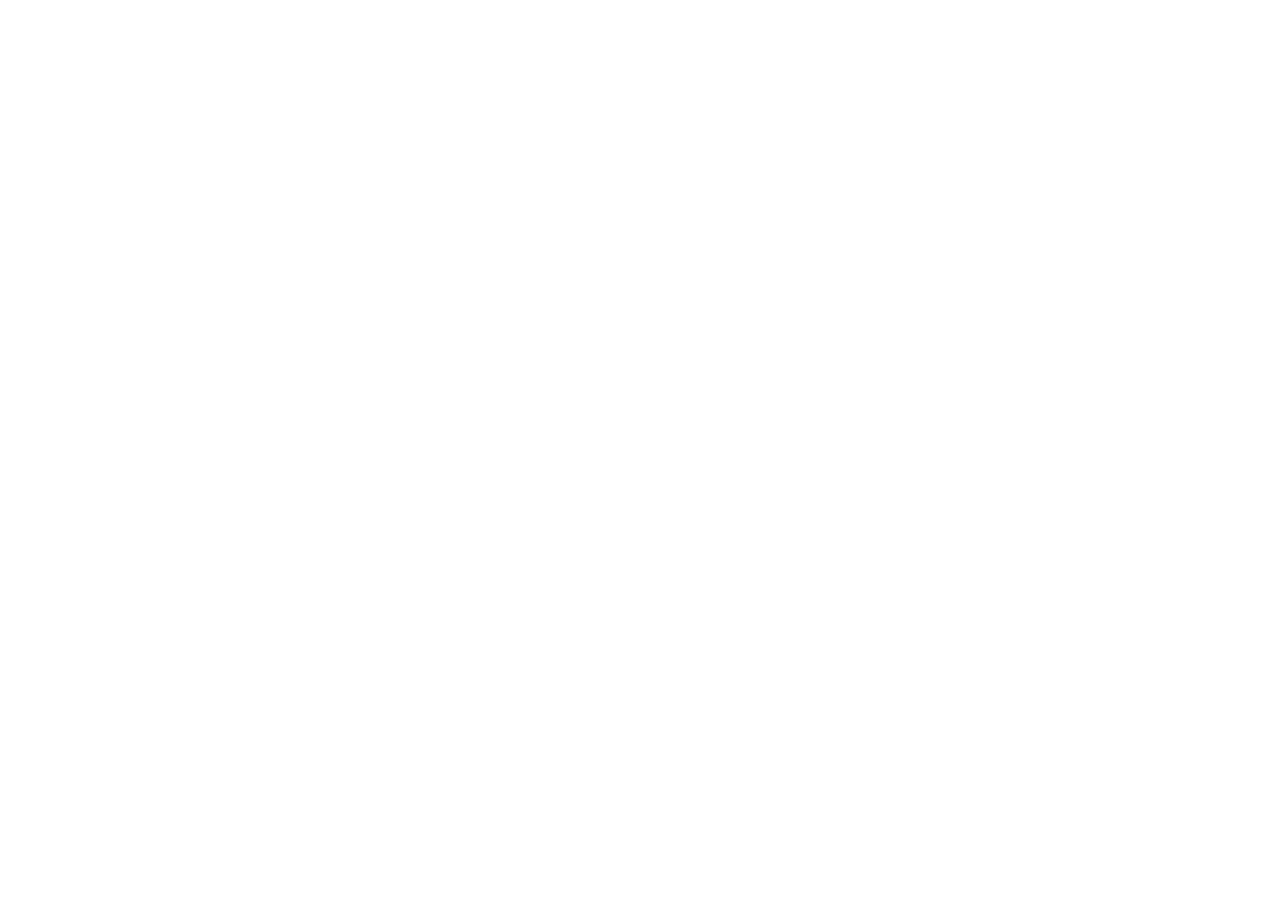
==== index.html @ fec78d83 "add: basic project structure" ====
<!DOCTYPE html>
<html lang="en">
    <head>
        <meta charset="UTF-8">
        <meta name="viewport" content="width=device-width, initial-scale=1.0">
        <title>Maquetació</title>
        <link rel="stylesheet" href="../styles/styles.css">
        <link rel="stylesheet" href="../styles/contactar.css">
    </head>
    <body>
        <header>

        </header>
        <img src alt>
        <article></article>
        <footer></footer>
    </body>
</html>
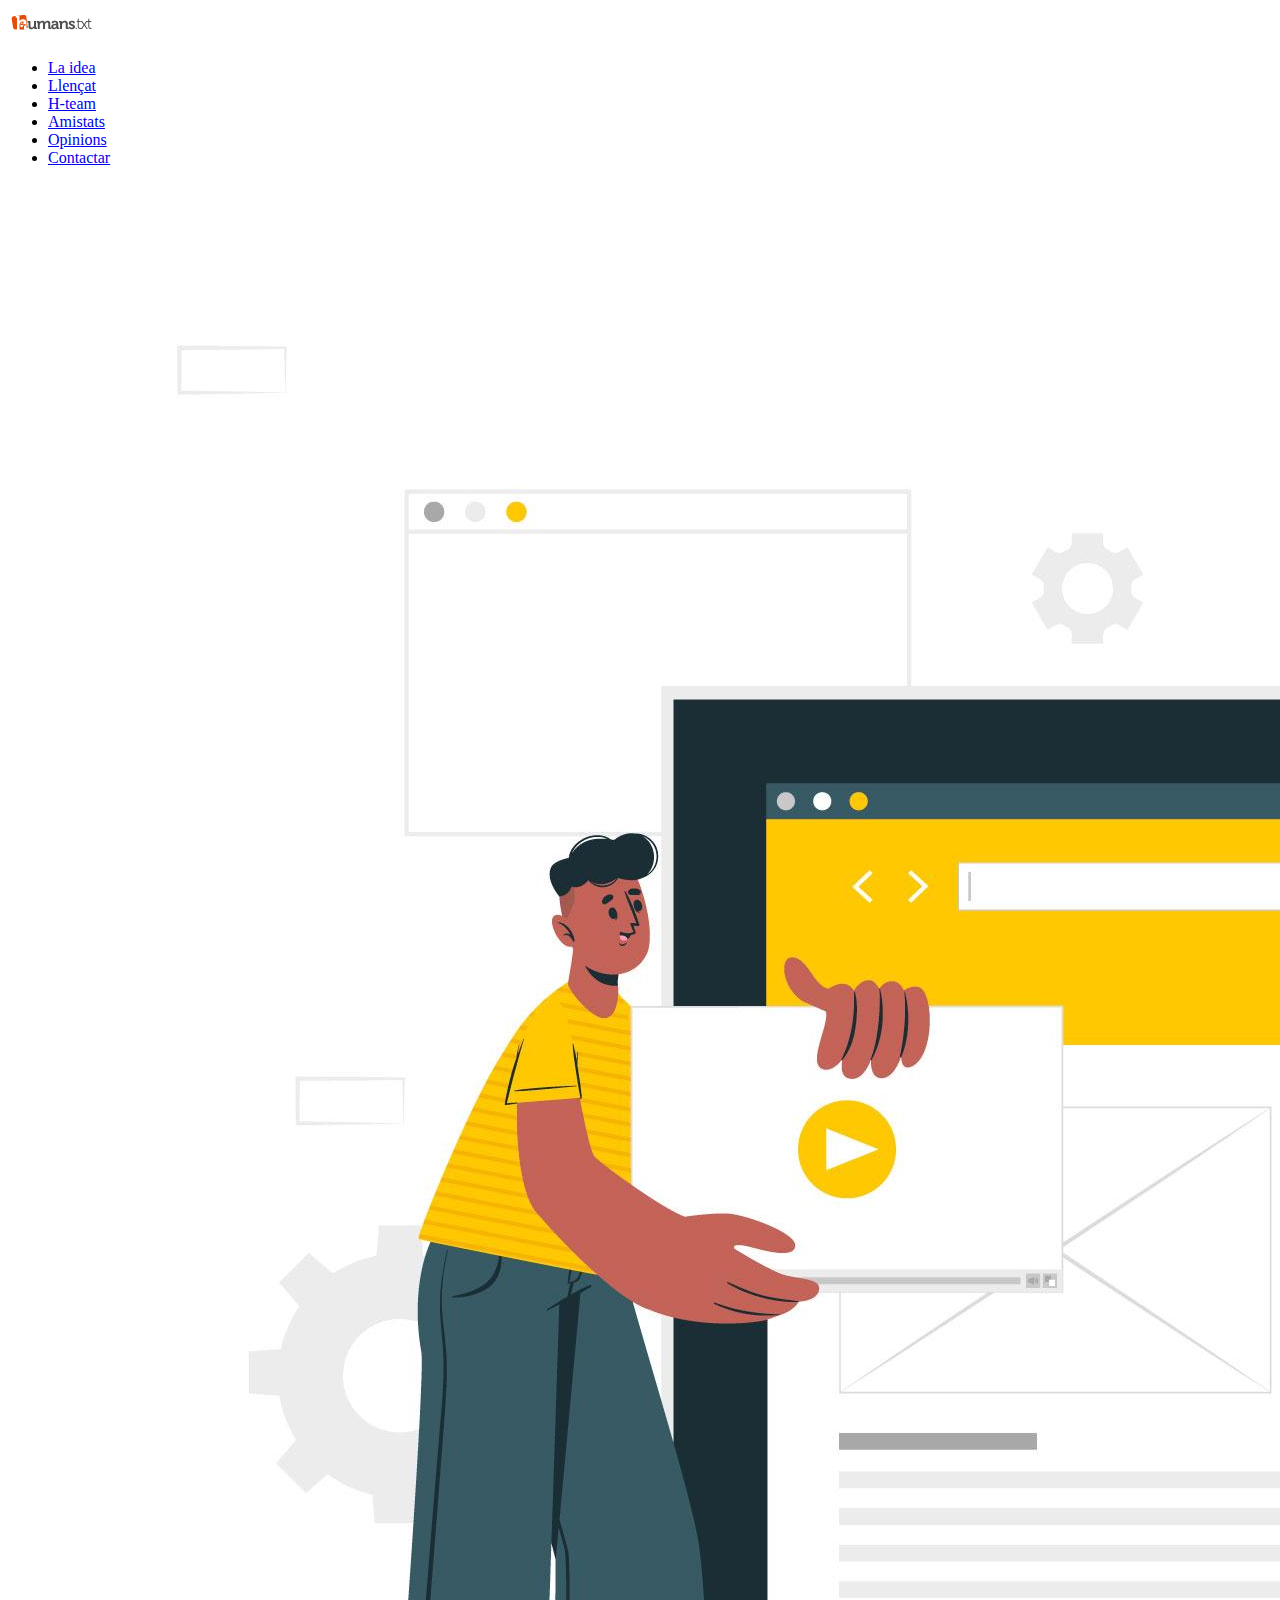
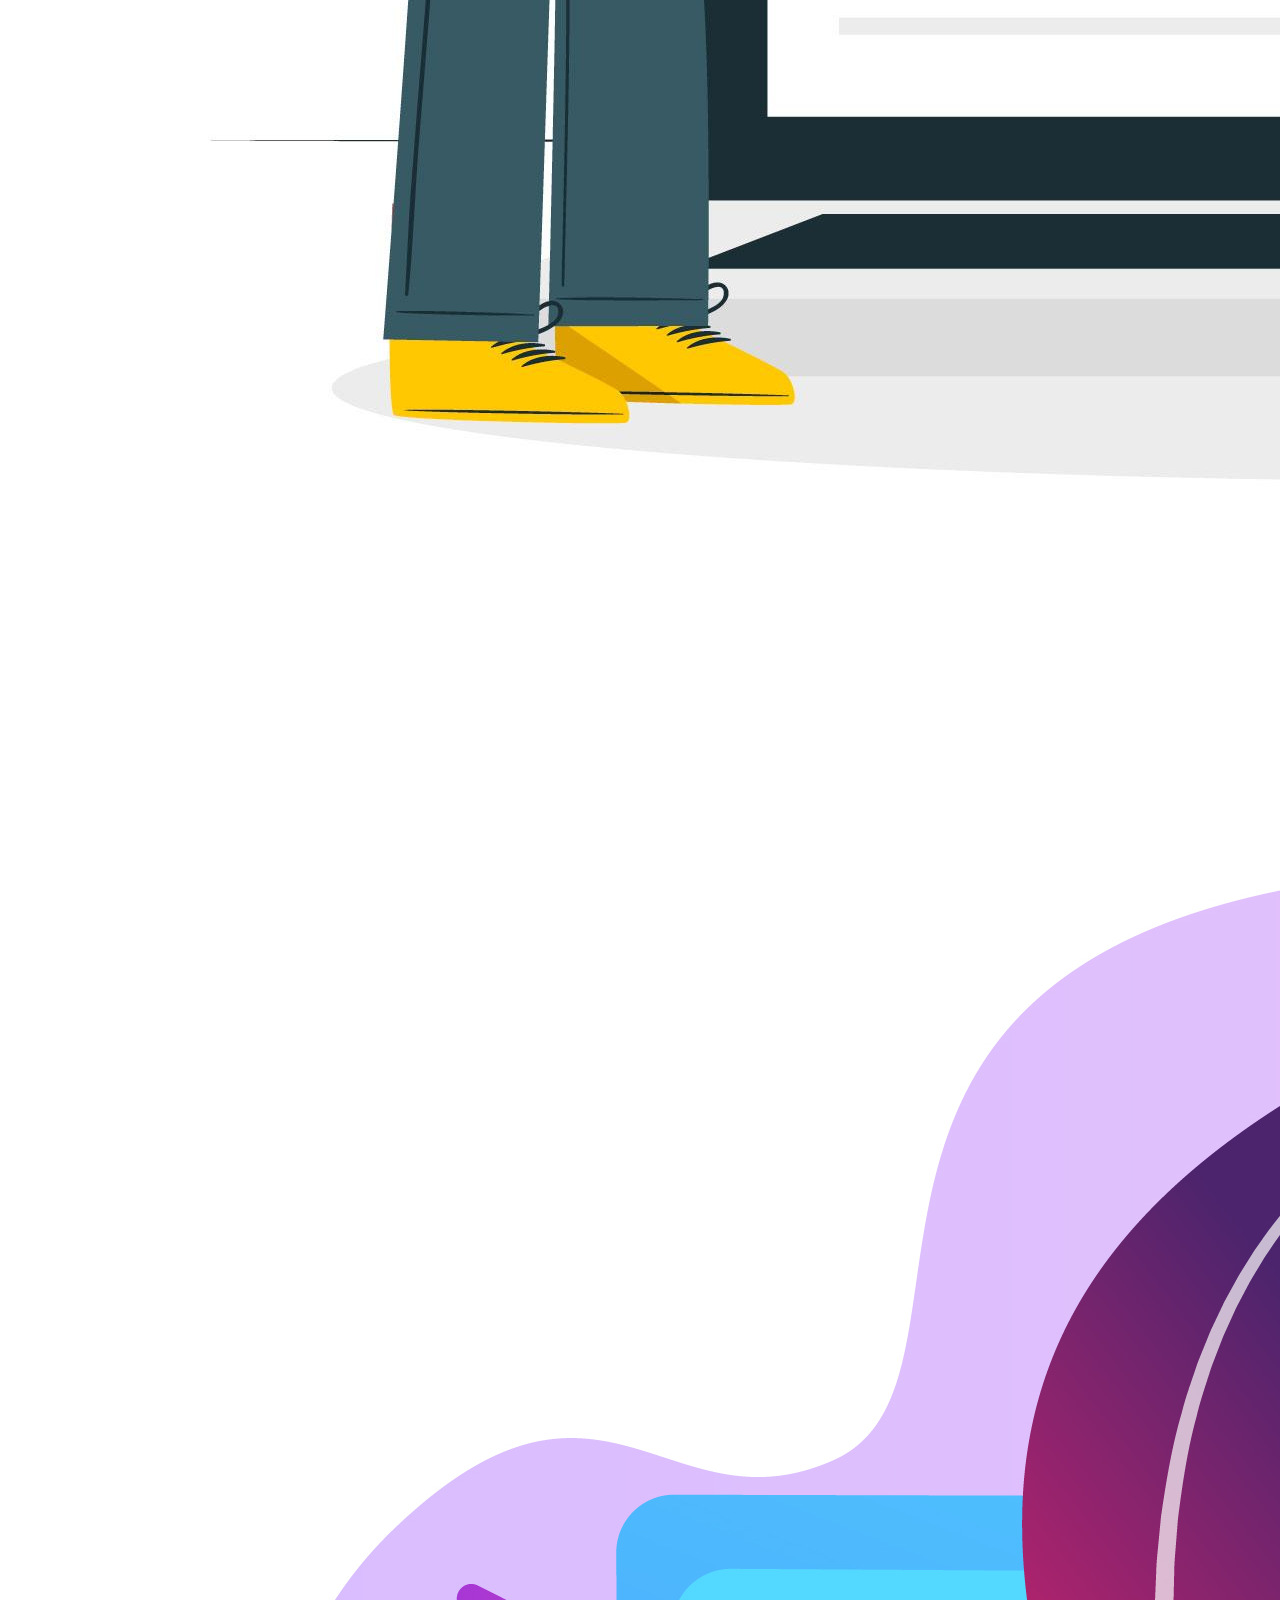
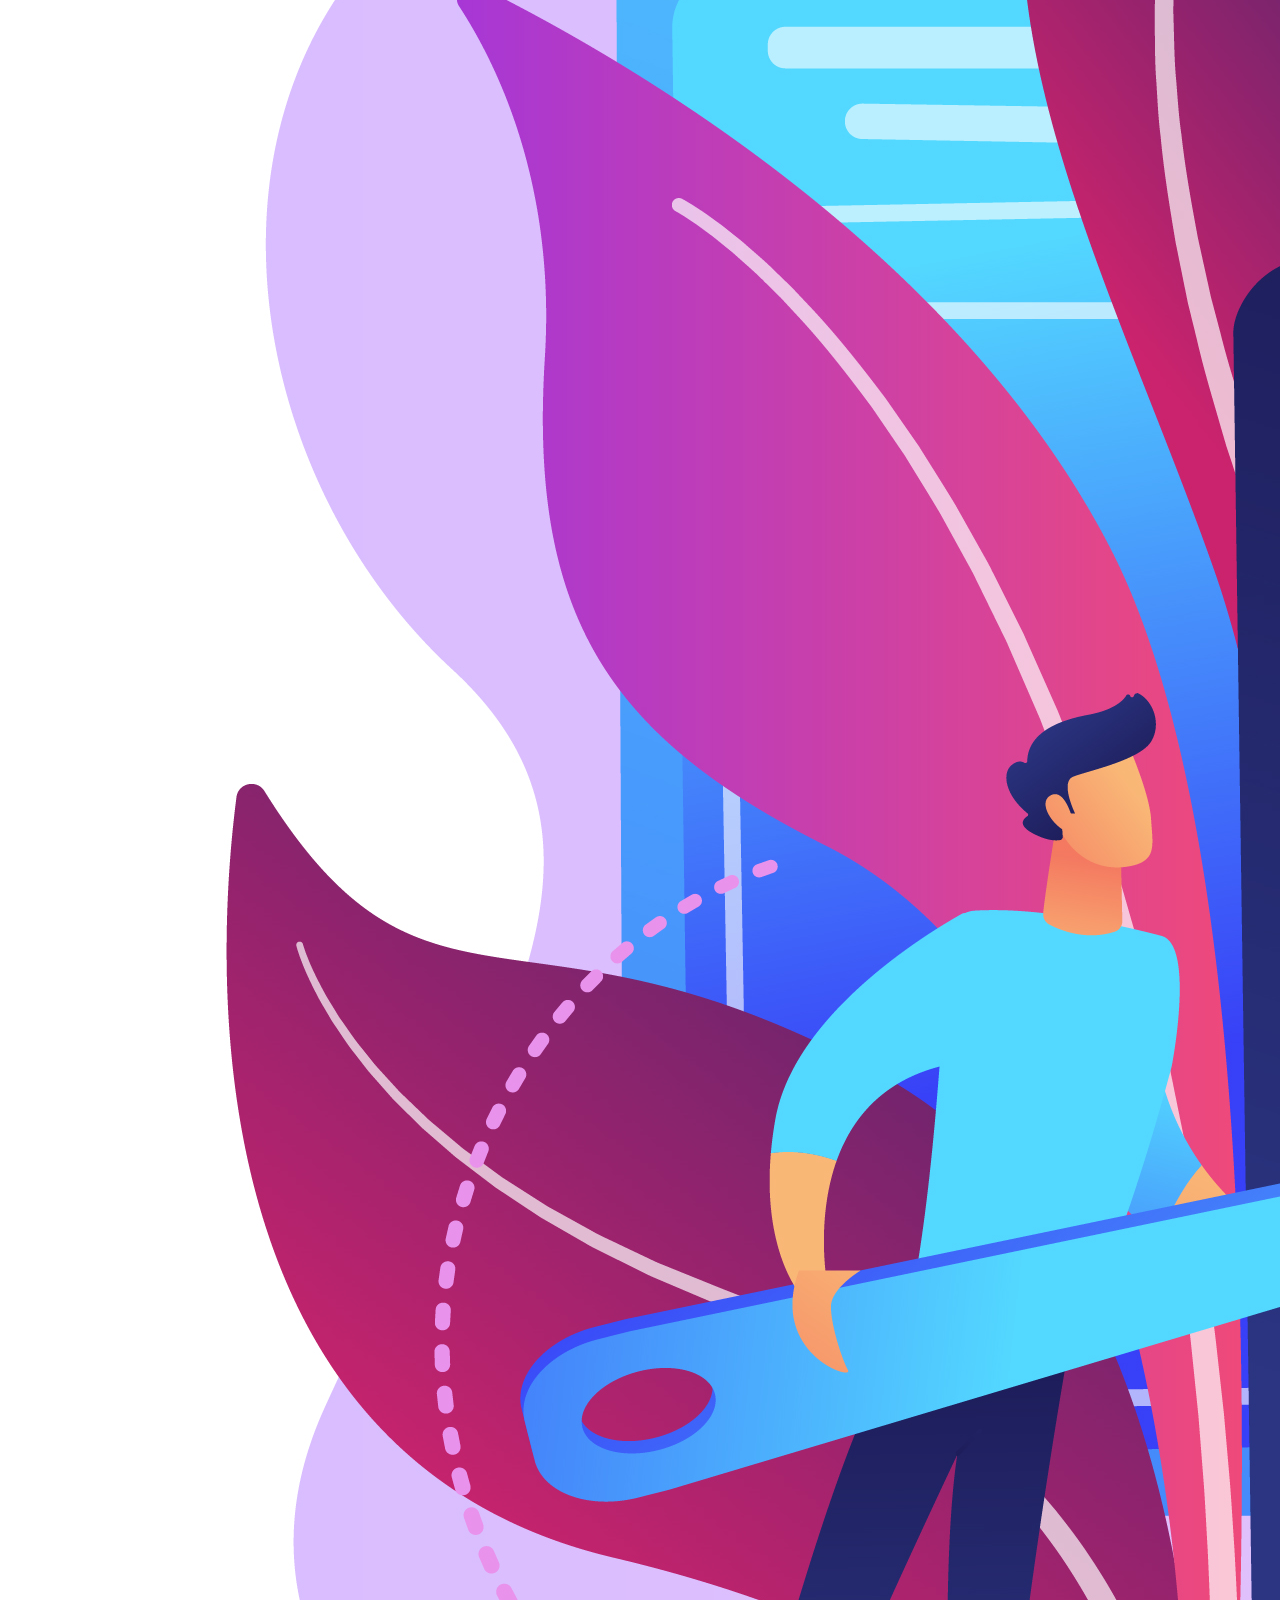
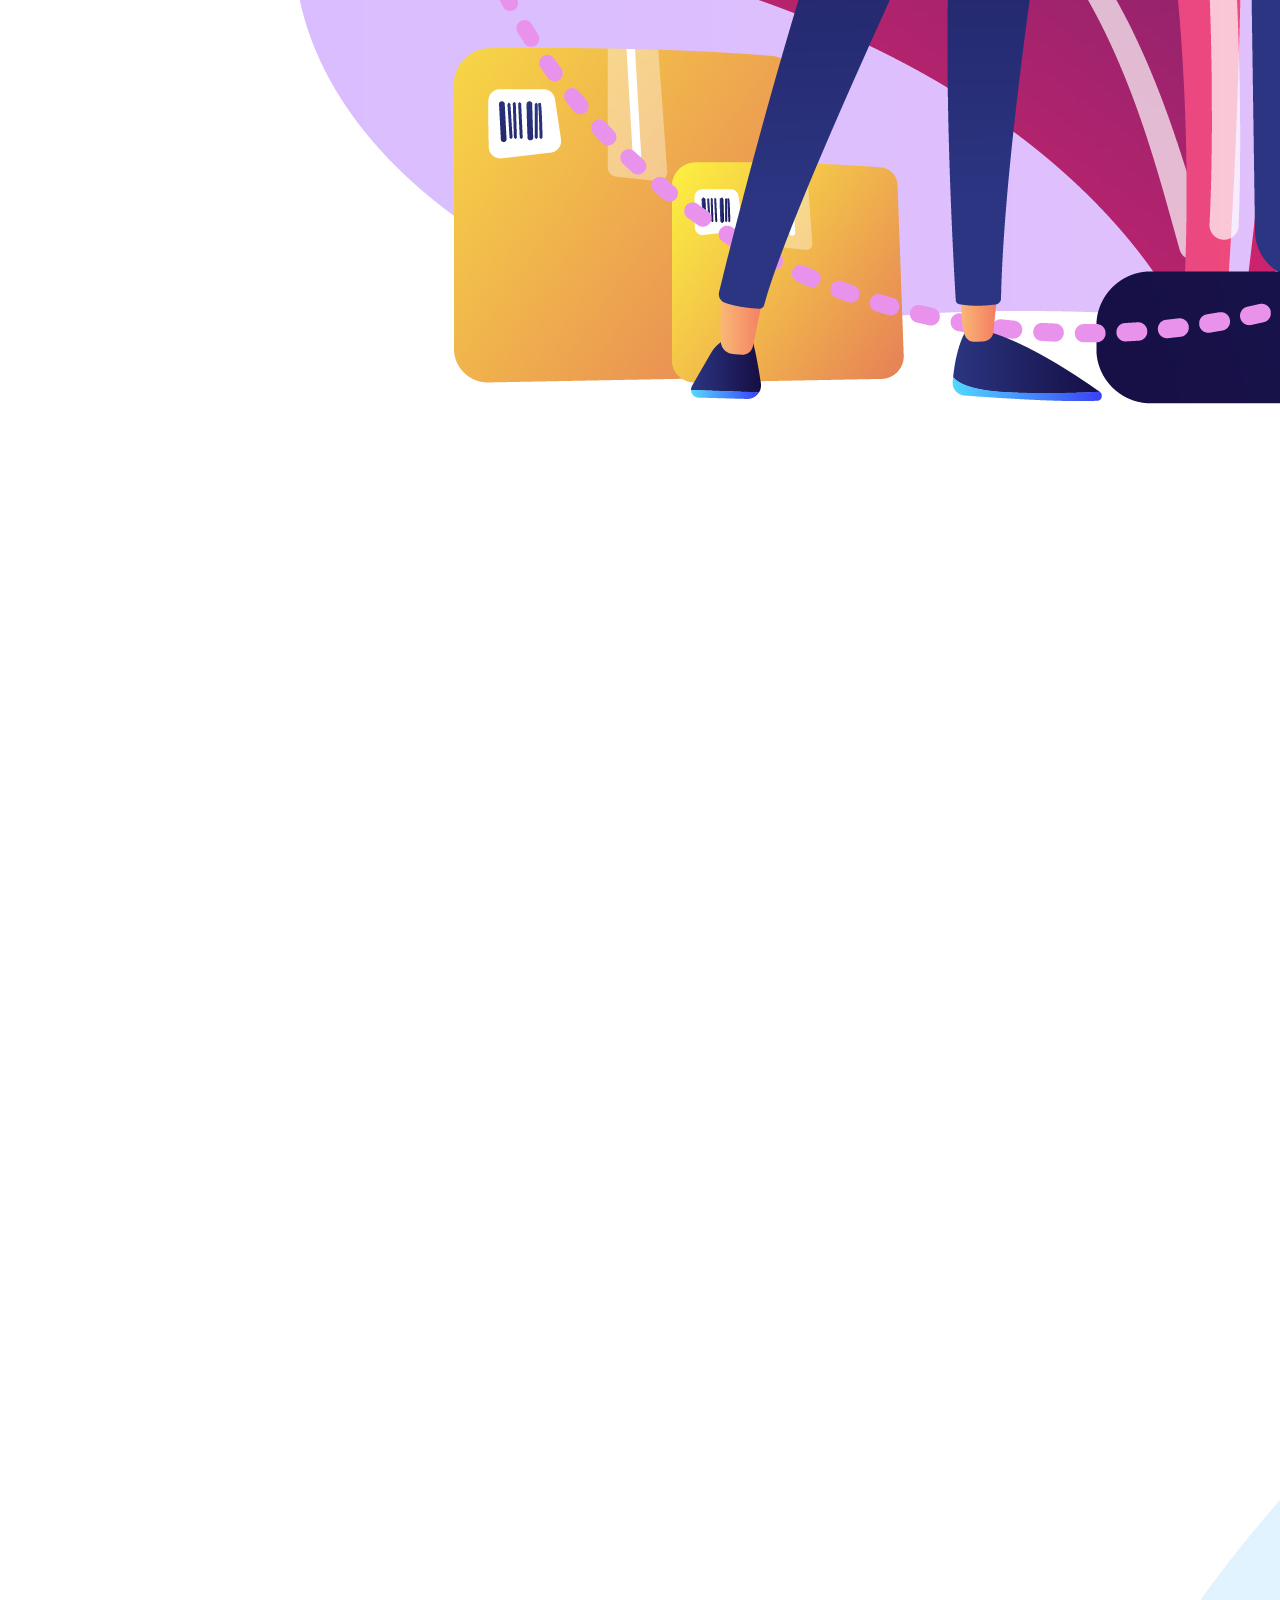
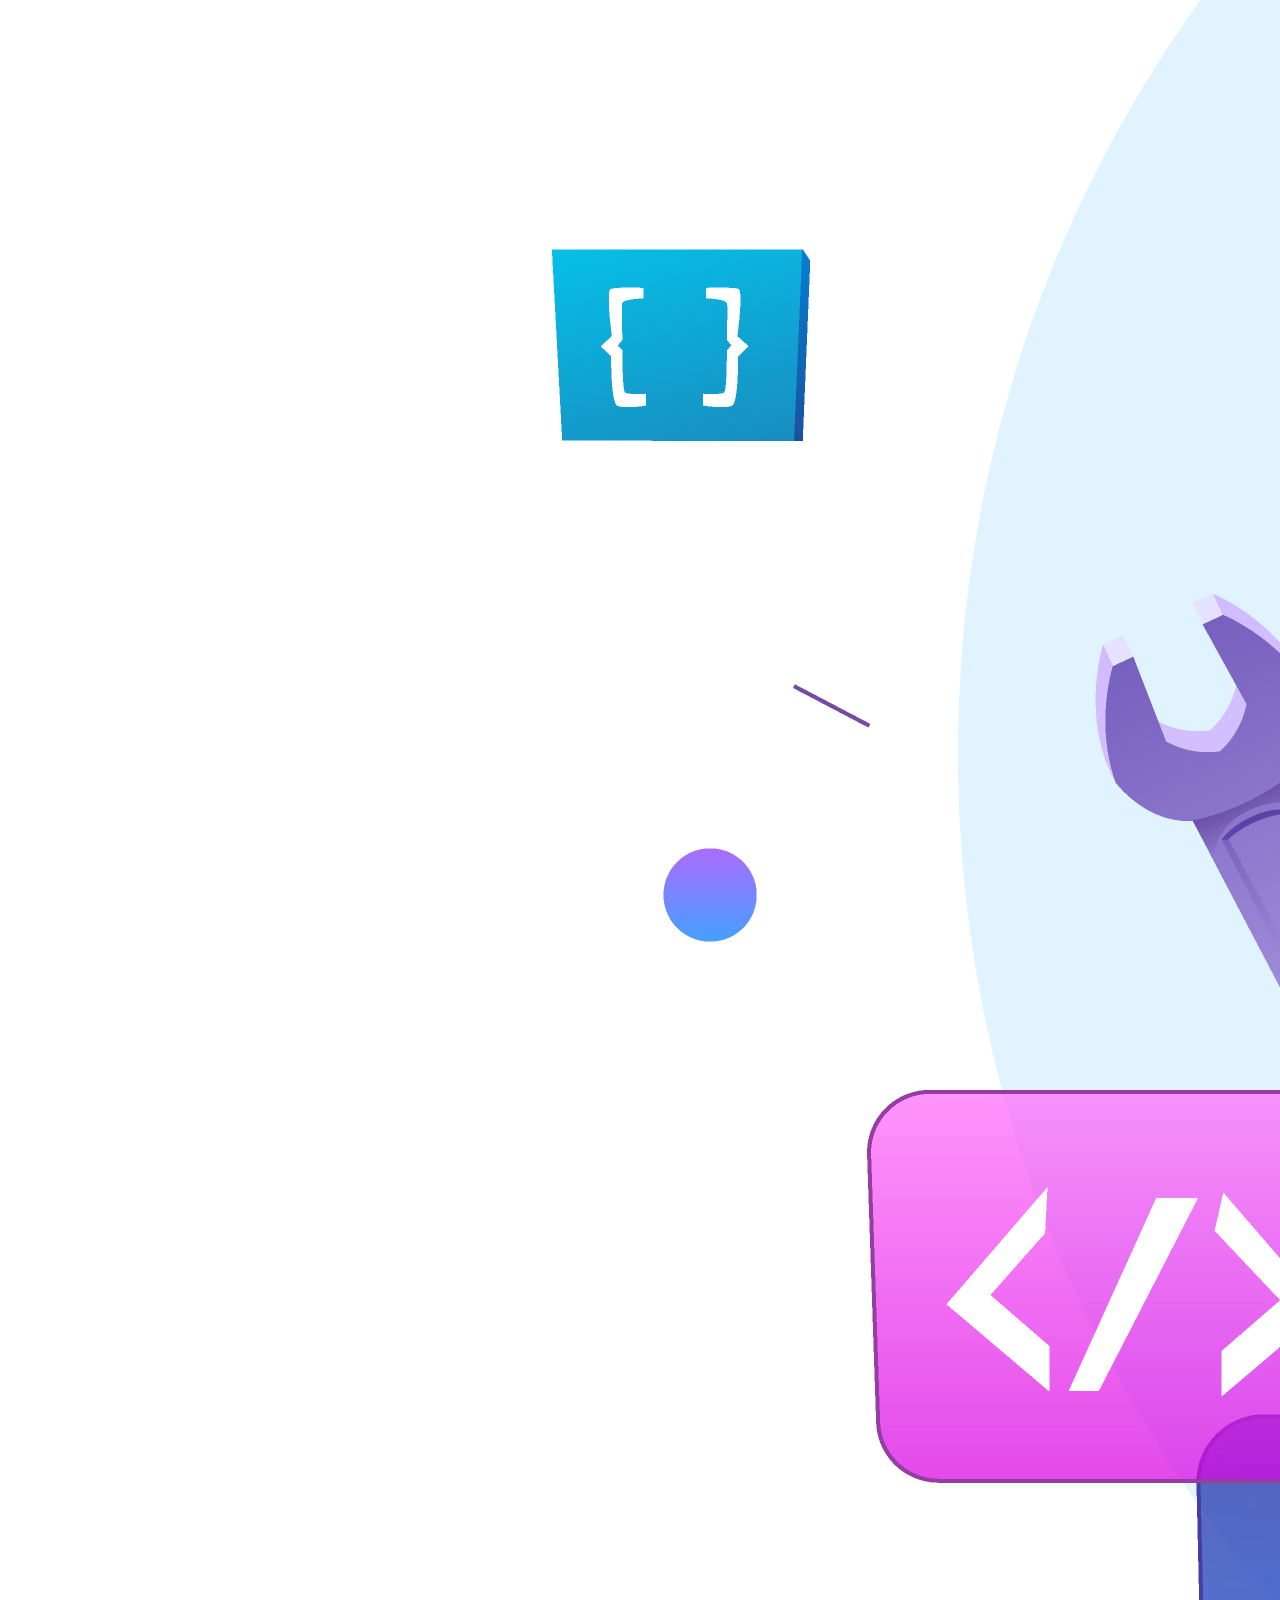
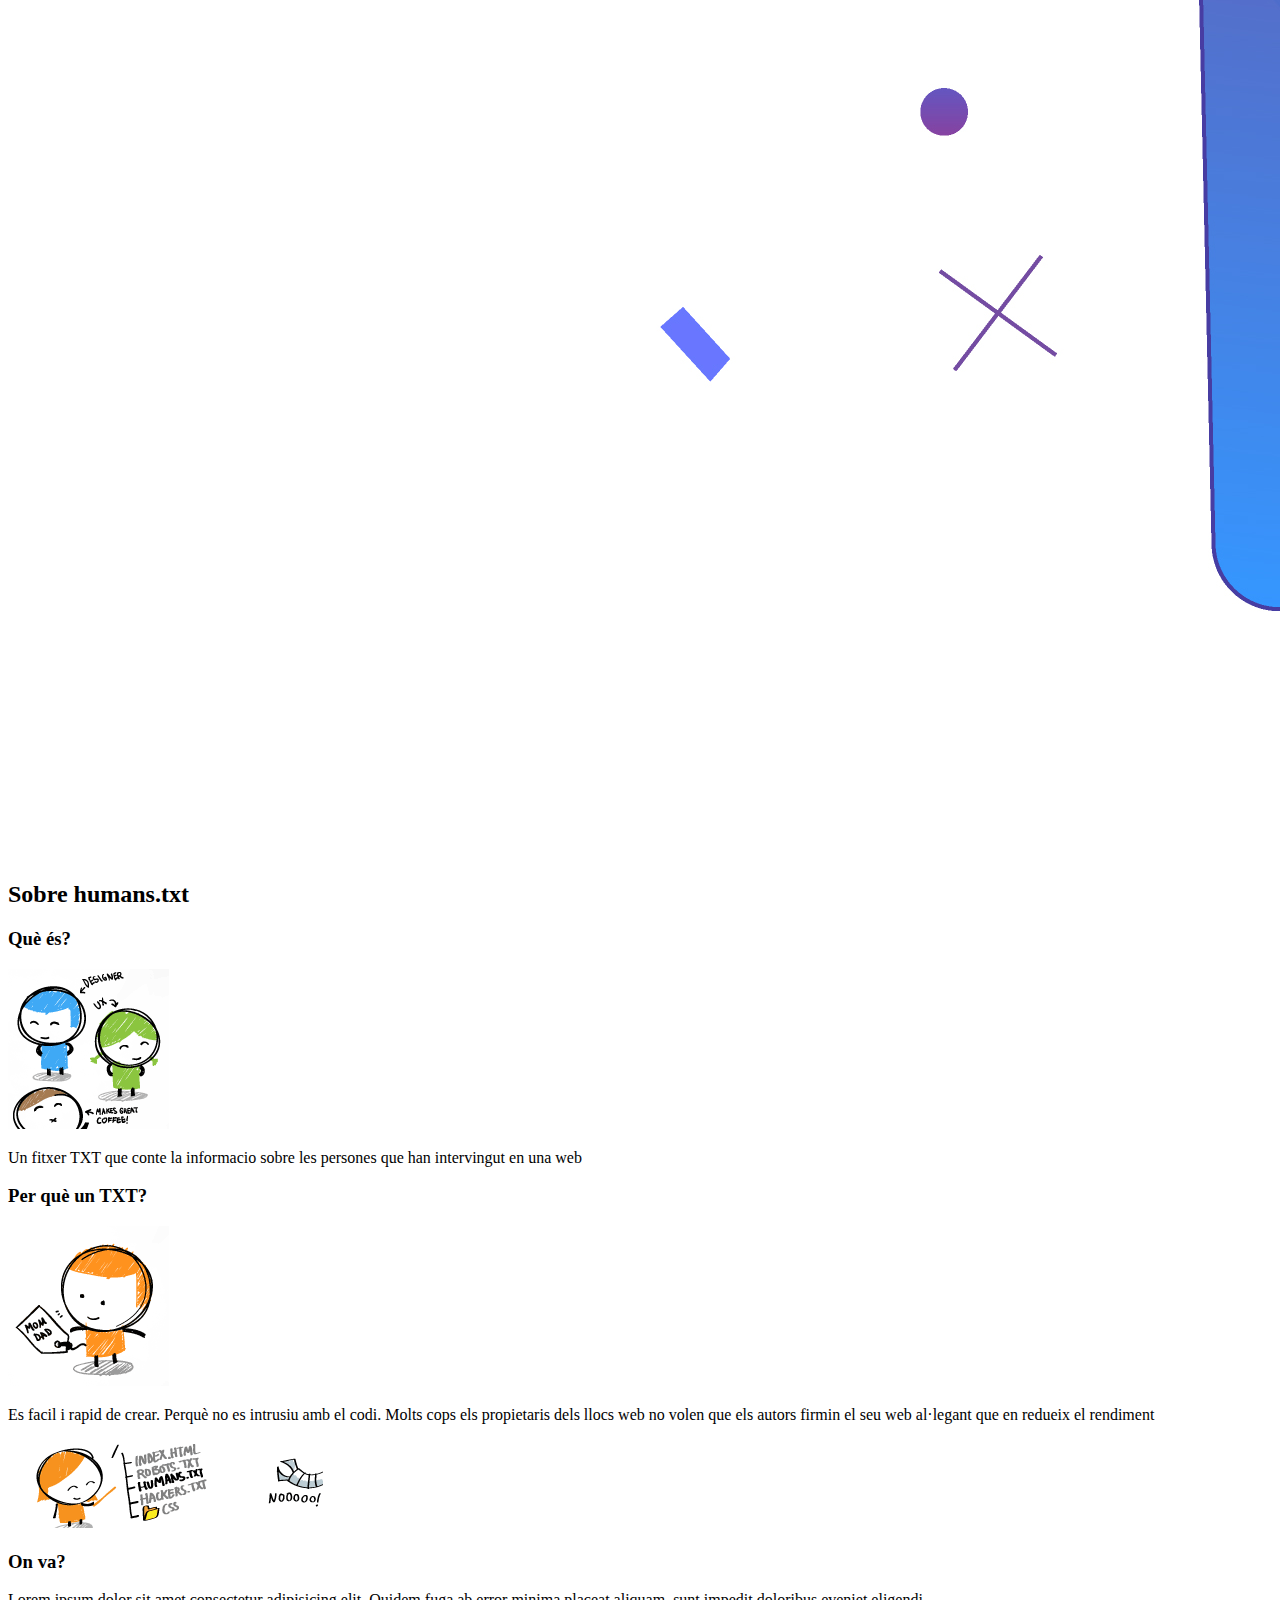
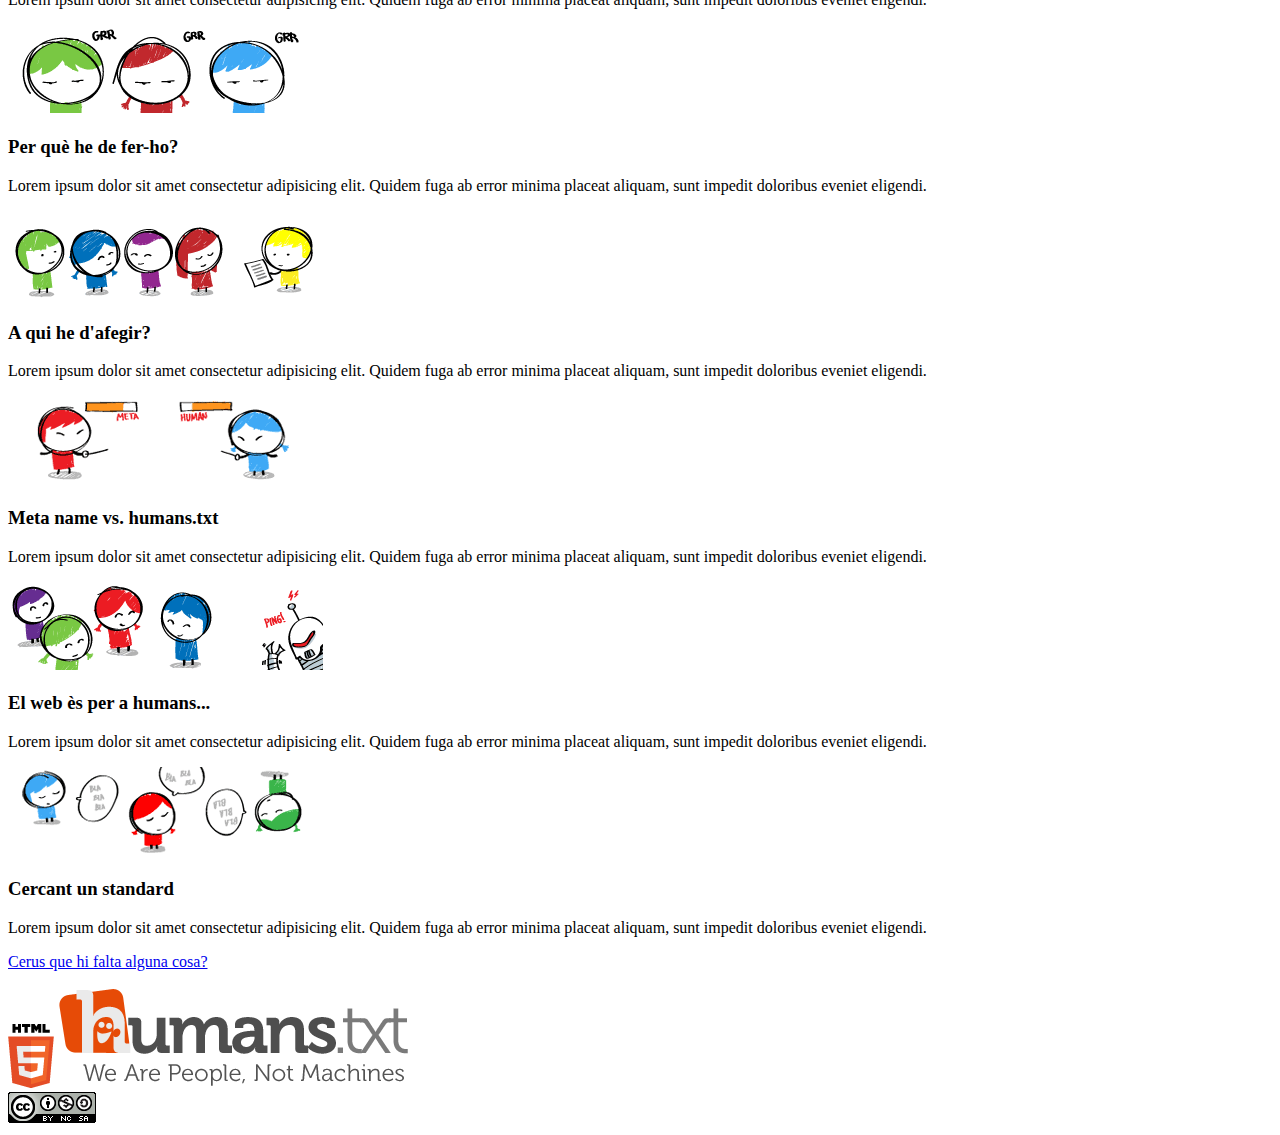
==== commit 20dcc267: "add: unfinished project" ====
--- a/index.html
+++ b/index.html
@@ -9,10 +9,107 @@
     </head>
     <body>
         <header>
+            <div><img src="./img/humanstxt-isolated-blank.gif" alt></div>
+            <nav>
+                <ul>
+                    <li><a href="#">La idea</a></li>
+                    <li><a href="#">Llençat</a></li>
+                    <li><a href="#">H-team</a></li>
+                    <li><a href="#">Amistats</a></li>
+                    <li><a href="#">Opinions</a></li>
+                    <li><a href="./contactar.html">Contactar</a></li>
+                </ul>
+            </nav>
+        </header>
+        <img src="./img/slider/01.jpg" alt="img01">
+        <img src="./img/slider/02.jpg" alt="img02">
+        <img src="./img/slider/03.jpg" alt="img03">
 
-        </header>
-        <img src alt>
-        <article></article>
-        <footer></footer>
+        <article>
+            <h2>Sobre humans.txt</h2>
+            <section class="small-section">
+                <h3>Què és?</h3>
+                <img src="./img/01-what-is-humans-txt.png"
+                    alt="What is humans?">
+                <p>Un fitxer TXT que conte la informacio sobre les persones que
+                    han intervingut en una web</p>
+            </section>
+
+            <section class="small-section">
+                <h3>Per què un TXT?</h3>
+                <img src="./img/02-why-a-txt.png"
+                    alt="Why a txt?">
+                <p>Es facil i rapid de crear. Perquè no es intrusiu amb el codi.
+                    Molts cops els propietaris dels llocs web no volen que els
+                    autors firmin el seu web al·legant que en redueix el
+                    rendiment</p>
+            </section>
+
+            <section class="normal-section">
+                <img src="./img/03-where-is-located.png"
+                    alt="Where is located?">
+                <h3>On va?</h3>
+                <p>Lorem ipsum dolor sit amet consectetur adipisicing elit.
+                    Quidem fuga ab error minima placeat aliquam, sunt impedit
+                    doloribus eveniet eligendi.</p>
+            </section>
+
+            <section class="normal-section">
+                <img src="./img/04-why-should-i.png"
+                    alt="Why should I?">
+                <h3>Per què he de fer-ho?</h3>
+                <p>Lorem ipsum dolor sit amet consectetur adipisicing elit.
+                    Quidem fuga ab error minima placeat aliquam, sunt impedit
+                    doloribus eveniet eligendi.</p>
+            </section>
+
+            <section class="normal-section">
+                <img src="./img/05-who-should-i-mention.png"
+                    alt="Who should I mention?">
+                <h3>A qui he d'afegir?</h3>
+                <p>Lorem ipsum dolor sit amet consectetur adipisicing elit.
+                    Quidem fuga ab error minima placeat aliquam, sunt impedit
+                    doloribus eveniet eligendi.</p>
+            </section>
+
+            <section class="normal-section">
+                <img src="./img/06-meta-name-or-humans-txt.png"
+                    alt="Meta name or humans txt?">
+                <h3>Meta name vs. humans.txt</h3>
+                <p>Lorem ipsum dolor sit amet consectetur adipisicing elit.
+                    Quidem fuga ab error minima placeat aliquam, sunt impedit
+                    doloribus eveniet eligendi.</p>
+            </section>
+
+            <section class="normal-section">
+                <img src="./img/07-the-internet-is-for-humans.png"
+                    alt="The internet is for humans">
+                <h3>El web ès per a humans...</h3>
+                <p>Lorem ipsum dolor sit amet consectetur adipisicing elit.
+                    Quidem fuga ab error minima placeat aliquam, sunt impedit
+                    doloribus eveniet eligendi.</p>
+            </section>
+
+            <section class="normal-section">
+                <img src="./img/08-looking-for-a-standard.png"
+                    alt="Looking for a standard">
+                <h3>Cercant un standard</h3>
+                <p>Lorem ipsum dolor sit amet consectetur adipisicing elit.
+                    Quidem fuga ab error minima placeat aliquam, sunt impedit
+                    doloribus eveniet eligendi.</p>
+            </section>
+        </article>
+        <footer>
+            <div>
+                <p> <a href="#">Cerus que hi falta alguna cosa?</a></p>
+            </div>
+            <div>
+                <img src="./img/ico-html5.png" alt="html5">
+                <img src="./img/logo-humans.png" alt="humans_logo">
+            </div>
+            <div>
+                <img src="./img/CC.png" alt="CopyRight">
+            </div>
+        </footer>
     </body>
 </html>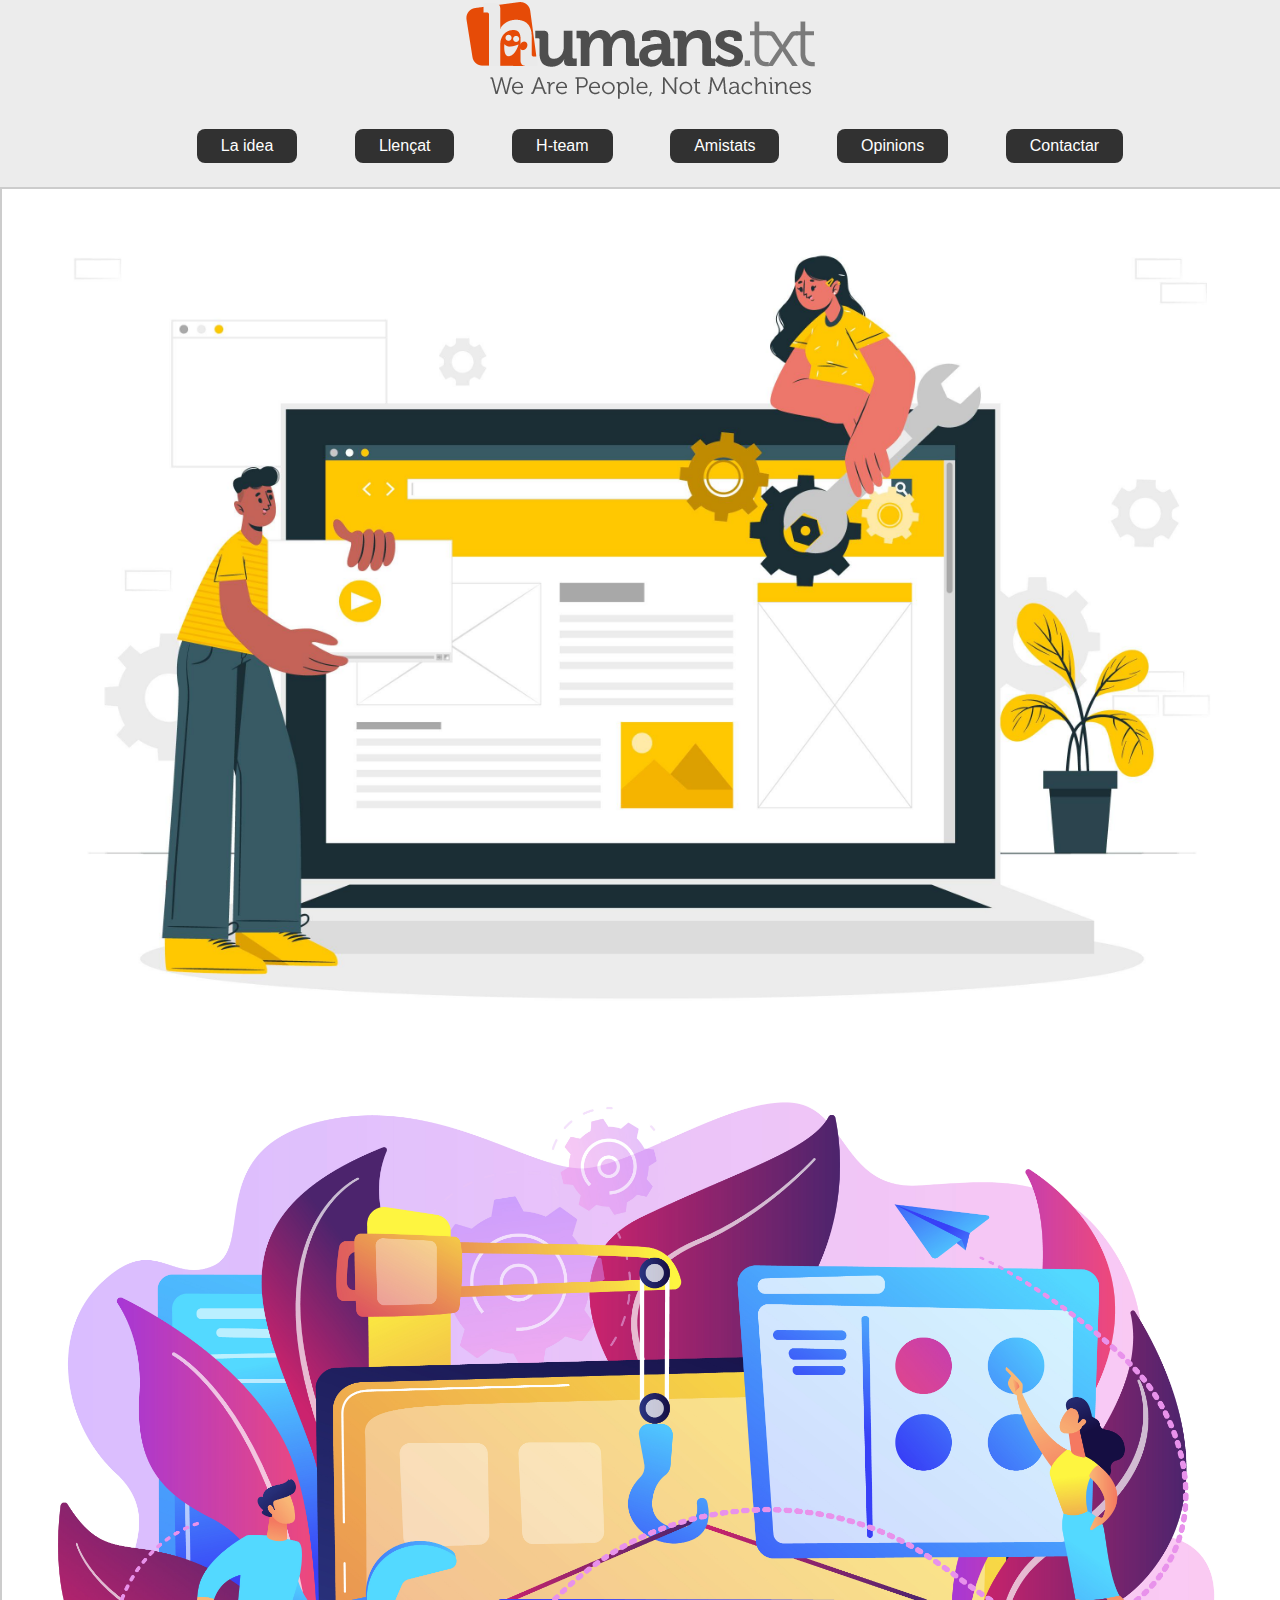
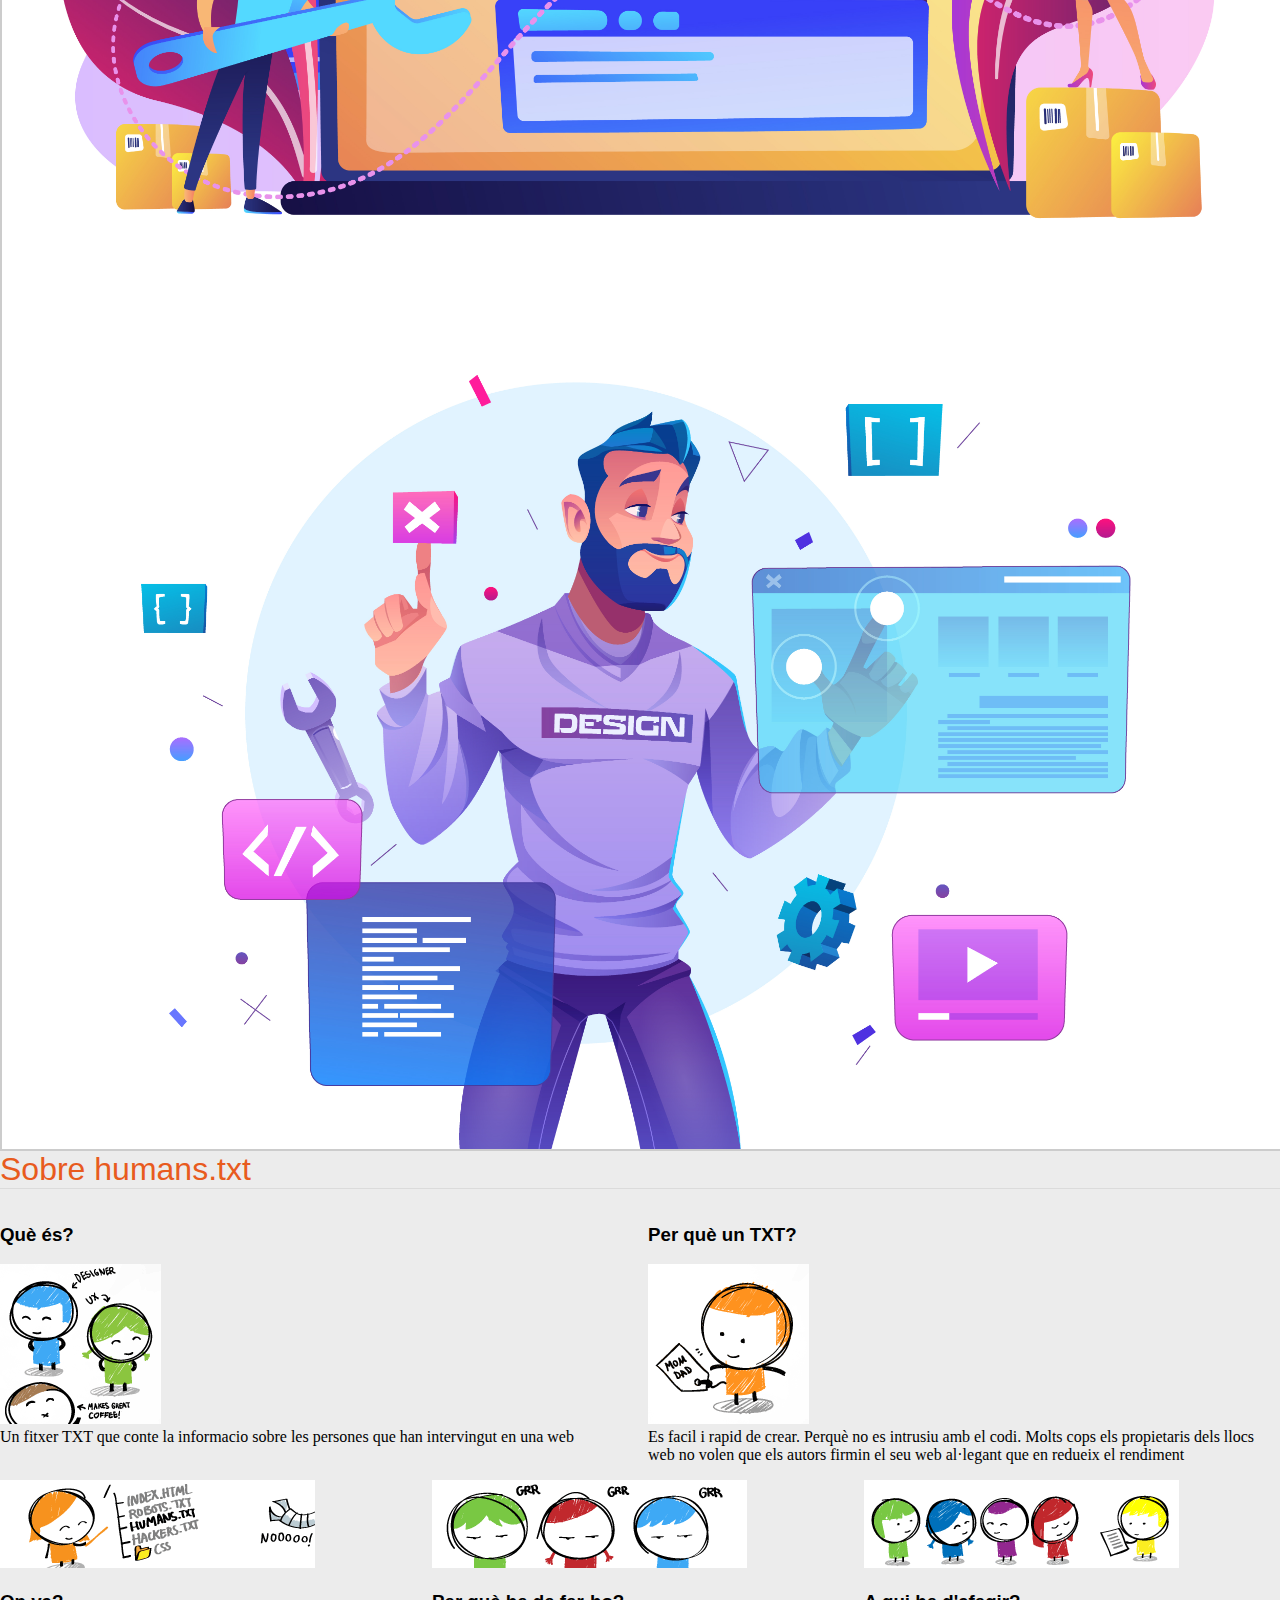
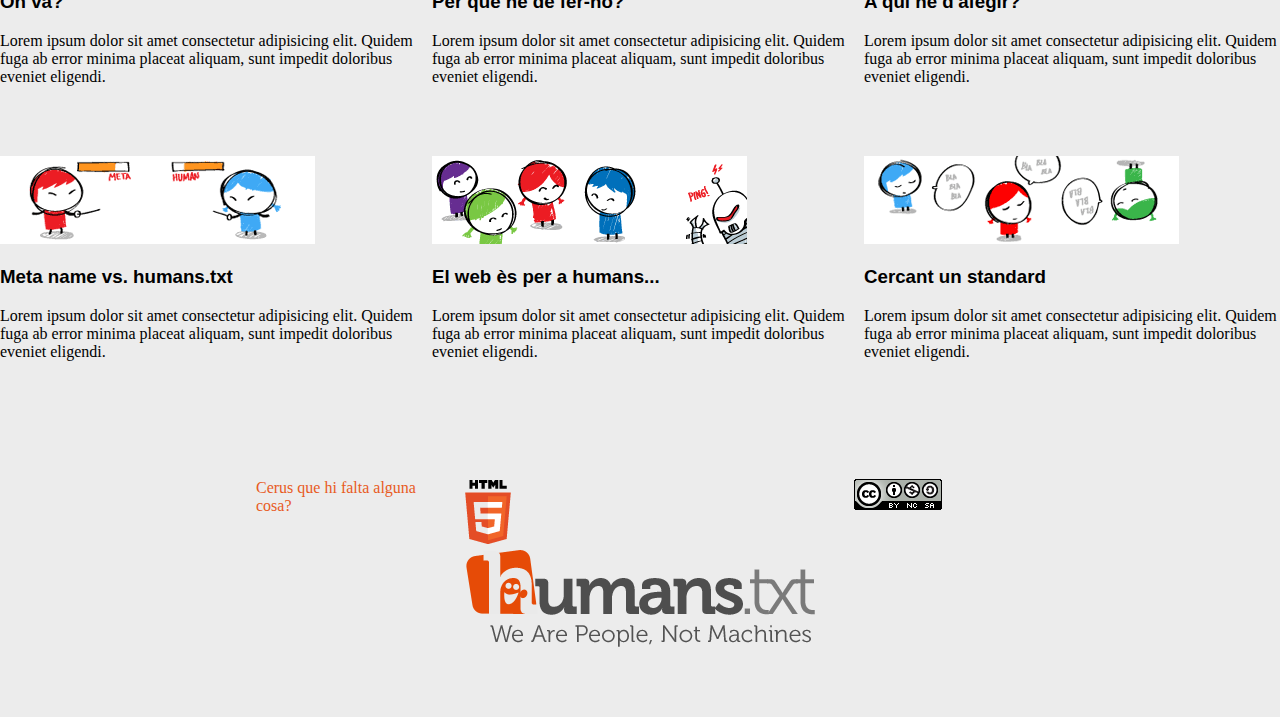
==== commit af6af35e: "add: unfinished styles, imgs and changes on html structure" ====
--- a/index.html
+++ b/index.html
@@ -1,115 +1,115 @@
 <!DOCTYPE html>
 <html lang="en">
-    <head>
-        <meta charset="UTF-8">
-        <meta name="viewport" content="width=device-width, initial-scale=1.0">
-        <title>Maquetació</title>
-        <link rel="stylesheet" href="../styles/styles.css">
-        <link rel="stylesheet" href="../styles/contactar.css">
-    </head>
-    <body>
-        <header>
-            <div><img src="./img/humanstxt-isolated-blank.gif" alt></div>
-            <nav>
-                <ul>
-                    <li><a href="#">La idea</a></li>
-                    <li><a href="#">Llençat</a></li>
-                    <li><a href="#">H-team</a></li>
-                    <li><a href="#">Amistats</a></li>
-                    <li><a href="#">Opinions</a></li>
-                    <li><a href="./contactar.html">Contactar</a></li>
-                </ul>
-            </nav>
-        </header>
+
+<head>
+    <meta charset="UTF-8">
+    <meta name="viewport" content="width=device-width, initial-scale=1.0">
+    <title>Maquetació</title>
+    <link rel="stylesheet" href="../styles/styles.css">
+    <link rel="stylesheet" href="../styles/index.css">
+</head>
+
+<body>
+    <header class="main-header">
+        <div class="logo-container">
+            <a href="./index.html"><img src="./img/logo-humans.png" alt="Humans logo"></a>
+        </div>
+        <nav>
+            <ul>
+                <li><a href="#">La idea</a></li>
+                <li><a href="#">Llençat</a></li>
+                <li><a href="#">H-team</a></li>
+                <li><a href="#">Amistats</a></li>
+                <li><a href="#">Opinions</a></li>
+                <li><a href="./contactar.html">Contactar</a></li>
+            </ul>
+        </nav>
+    </header>
+    <div class="slider">
         <img src="./img/slider/01.jpg" alt="img01">
         <img src="./img/slider/02.jpg" alt="img02">
         <img src="./img/slider/03.jpg" alt="img03">
 
-        <article>
-            <h2>Sobre humans.txt</h2>
-            <section class="small-section">
-                <h3>Què és?</h3>
-                <img src="./img/01-what-is-humans-txt.png"
-                    alt="What is humans?">
-                <p>Un fitxer TXT que conte la informacio sobre les persones que
-                    han intervingut en una web</p>
-            </section>
+    </div>
+    <h1 class="underlined">Sobre humans.txt</h1>
 
-            <section class="small-section">
-                <h3>Per què un TXT?</h3>
-                <img src="./img/02-why-a-txt.png"
-                    alt="Why a txt?">
-                <p>Es facil i rapid de crear. Perquè no es intrusiu amb el codi.
-                    Molts cops els propietaris dels llocs web no volen que els
-                    autors firmin el seu web al·legant que en redueix el
-                    rendiment</p>
-            </section>
+    <article class="section-container">
+        <section class="small-section1">
+            <h3>Què és?</h3>
+            <img src="./img/01-what-is-humans-txt.png" alt="What is humans?">
+            <p>Un fitxer TXT que conte la informacio sobre les persones que
+                han intervingut en una web</p>
+        </section>
 
-            <section class="normal-section">
-                <img src="./img/03-where-is-located.png"
-                    alt="Where is located?">
-                <h3>On va?</h3>
-                <p>Lorem ipsum dolor sit amet consectetur adipisicing elit.
-                    Quidem fuga ab error minima placeat aliquam, sunt impedit
-                    doloribus eveniet eligendi.</p>
-            </section>
+        <section class="small-section2">
+            <h3>Per què un TXT?</h3>
+            <img src="./img/02-why-a-txt.png" alt="Why a txt?">
+            <p>Es facil i rapid de crear. Perquè no es intrusiu amb el codi.
+                Molts cops els propietaris dels llocs web no volen que els
+                autors firmin el seu web al·legant que en redueix el
+                rendiment</p>
+        </section>
 
-            <section class="normal-section">
-                <img src="./img/04-why-should-i.png"
-                    alt="Why should I?">
-                <h3>Per què he de fer-ho?</h3>
-                <p>Lorem ipsum dolor sit amet consectetur adipisicing elit.
-                    Quidem fuga ab error minima placeat aliquam, sunt impedit
-                    doloribus eveniet eligendi.</p>
-            </section>
+        <section class="normal-section1">
+            <img src="./img/03-where-is-located.png" alt="Where is located?">
+            <h3>On va?</h3>
+            <p>Lorem ipsum dolor sit amet consectetur adipisicing elit.
+                Quidem fuga ab error minima placeat aliquam, sunt impedit
+                doloribus eveniet eligendi.</p>
+        </section>
 
-            <section class="normal-section">
-                <img src="./img/05-who-should-i-mention.png"
-                    alt="Who should I mention?">
-                <h3>A qui he d'afegir?</h3>
-                <p>Lorem ipsum dolor sit amet consectetur adipisicing elit.
-                    Quidem fuga ab error minima placeat aliquam, sunt impedit
-                    doloribus eveniet eligendi.</p>
-            </section>
+        <section class="normal-section2">
+            <img src="./img/04-why-should-i.png" alt="Why should I?">
+            <h3>Per què he de fer-ho?</h3>
+            <p>Lorem ipsum dolor sit amet consectetur adipisicing elit.
+                Quidem fuga ab error minima placeat aliquam, sunt impedit
+                doloribus eveniet eligendi.</p>
+        </section>
 
-            <section class="normal-section">
-                <img src="./img/06-meta-name-or-humans-txt.png"
-                    alt="Meta name or humans txt?">
-                <h3>Meta name vs. humans.txt</h3>
-                <p>Lorem ipsum dolor sit amet consectetur adipisicing elit.
-                    Quidem fuga ab error minima placeat aliquam, sunt impedit
-                    doloribus eveniet eligendi.</p>
-            </section>
+        <section class="normal-section3">
+            <img src="./img/05-who-should-i-mention.png" alt="Who should I mention?">
+            <h3>A qui he d'afegir?</h3>
+            <p>Lorem ipsum dolor sit amet consectetur adipisicing elit.
+                Quidem fuga ab error minima placeat aliquam, sunt impedit
+                doloribus eveniet eligendi.</p>
+        </section>
 
-            <section class="normal-section">
-                <img src="./img/07-the-internet-is-for-humans.png"
-                    alt="The internet is for humans">
-                <h3>El web ès per a humans...</h3>
-                <p>Lorem ipsum dolor sit amet consectetur adipisicing elit.
-                    Quidem fuga ab error minima placeat aliquam, sunt impedit
-                    doloribus eveniet eligendi.</p>
-            </section>
+        <section class="normal-section4">
+            <img src="./img/06-meta-name-or-humans-txt.png" alt="Meta name or humans txt?">
+            <h3>Meta name vs. humans.txt</h3>
+            <p>Lorem ipsum dolor sit amet consectetur adipisicing elit.
+                Quidem fuga ab error minima placeat aliquam, sunt impedit
+                doloribus eveniet eligendi.</p>
+        </section>
 
-            <section class="normal-section">
-                <img src="./img/08-looking-for-a-standard.png"
-                    alt="Looking for a standard">
-                <h3>Cercant un standard</h3>
-                <p>Lorem ipsum dolor sit amet consectetur adipisicing elit.
-                    Quidem fuga ab error minima placeat aliquam, sunt impedit
-                    doloribus eveniet eligendi.</p>
-            </section>
-        </article>
-        <footer>
-            <div>
-                <p> <a href="#">Cerus que hi falta alguna cosa?</a></p>
-            </div>
-            <div>
-                <img src="./img/ico-html5.png" alt="html5">
-                <img src="./img/logo-humans.png" alt="humans_logo">
-            </div>
-            <div>
-                <img src="./img/CC.png" alt="CopyRight">
-            </div>
-        </footer>
-    </body>
+        <section class="normal-section5">
+            <img src="./img/07-the-internet-is-for-humans.png" alt="The internet is for humans">
+            <h3>El web ès per a humans...</h3>
+            <p>Lorem ipsum dolor sit amet consectetur adipisicing elit.
+                Quidem fuga ab error minima placeat aliquam, sunt impedit
+                doloribus eveniet eligendi.</p>
+        </section>
+
+        <section class="normal-section6">
+            <img src="./img/08-looking-for-a-standard.png" alt="Looking for a standard">
+            <h3>Cercant un standard</h3>
+            <p>Lorem ipsum dolor sit amet consectetur adipisicing elit.
+                Quidem fuga ab error minima placeat aliquam, sunt impedit
+                doloribus eveniet eligendi.</p>
+        </section>
+    </article>
+    <footer>
+        <div>
+            <p> <a class="highlighted-hyperlink" href="#">Cerus que hi falta alguna cosa?</a></p>
+        </div>
+        <div>
+            <img src="./img/ico-html5.png" alt="html5">
+            <img src="./img/logo-humans.png" alt="humans_logo">
+        </div>
+        <div>
+            <img src="./img/CC.png" alt="CopyRight">
+        </div>
+    </footer>
+</body>
+
 </html>--- a/styles/styles.css
+++ b/styles/styles.css
@@ -0,0 +1,93 @@
+/*ESTILS GENERALS*/
+body {
+  background-color: rgb(236, 236, 236);
+  font-family: Arial, Helvetica, sans-serif;
+  padding: 0em;
+  margin: 0em;
+}
+
+a {
+  color: inherit;
+  text-decoration: none;
+}
+
+p, form label {
+  font-family: "Times New Roman", Times, serif;
+  padding: 0em;
+  margin: 0em;
+}
+
+.highlighted-hyperlink {
+  color: #e85b1e;
+}
+
+.highlighted-hyperlink:hover {
+  color: #ba4411;
+}
+
+.highlighted-hyperlink:active {
+  color: #ff7c44;
+}
+
+h1 {
+  color: #e85b1e;
+  font-weight: 100;
+  padding: 0em;
+  margin: 0em;
+}
+
+.underlined {
+    border-bottom: 1px solid #dbdbdb;
+    margin-bottom: 0.5em;
+  }
+
+/*ESTILS DE HEADER COMPARTITS*/
+.main-header {
+  padding: 0% 10%;
+}
+
+.logo-container {
+  display: flex;
+  justify-content: center;
+  align-items: center;
+  height: 100%;
+}
+
+nav ul {
+  display: flex;
+  justify-content: space-around;
+  list-style: none;
+}
+
+nav ul li {
+  background-color: rgb(49, 49, 49);
+  color: white;
+  border-radius: 0.5em;
+  padding: 0.5em 1.5em;
+  margin: 0.5em;
+}
+
+nav ul li:hover {
+  background-color: #3c3b3b;
+}
+
+nav ul li:selected {
+  background-color: #e54c08;
+}
+
+nav ul li:hover {
+  background-color: #c53f06;
+}
+
+/*ESTILS DE FOOTER COMPARTITS*/
+
+footer {
+  display: grid;
+  grid-template-columns: repeat(3, 1fr);
+  gap: 5%;
+  padding: 5% 20%;
+}
+
+.small-logo{
+    width: 30px;
+}--- a/styles/index.css
+++ b/styles/index.css
@@ -0,0 +1,34 @@
+/*TODO: acabar slider*/
+/*SLIDER */
+.slider {
+    position: relative;
+    width: 100%;
+    margin: auto;
+    overflow: hidden;
+    border: 2px solid #ccc; 
+}
+
+.slider img {
+    width: 100%;
+    display: block;
+    transition: transform 0.5s;
+}
+
+
+/*SECTIONS*/
+.section-container {
+    display: grid;
+    grid-template-columns: repeat(6, 1fr);
+    grid-template-rows: repeat(3, 1fr);
+    gap: 1em;
+}
+
+
+.small-section1 { grid-area: 1 / 1 / 2 / 4; }
+.small-section2 { grid-area: 1 / 4 / 2 / 7; }
+.normal-section1 { grid-area: 2 / 1 / 3 / 3; }
+.normal-section2 { grid-area: 2 / 3 / 3 / 5; }
+.normal-section3 { grid-area: 2 / 5 / 3 / 7; }
+.normal-section4 { grid-area: 3 / 1 / 4 / 3; }
+.normal-section5 { grid-area: 3 / 3 / 4 / 5; }
+.normal-section6 { grid-area: 3 / 5 / 4 / 7; }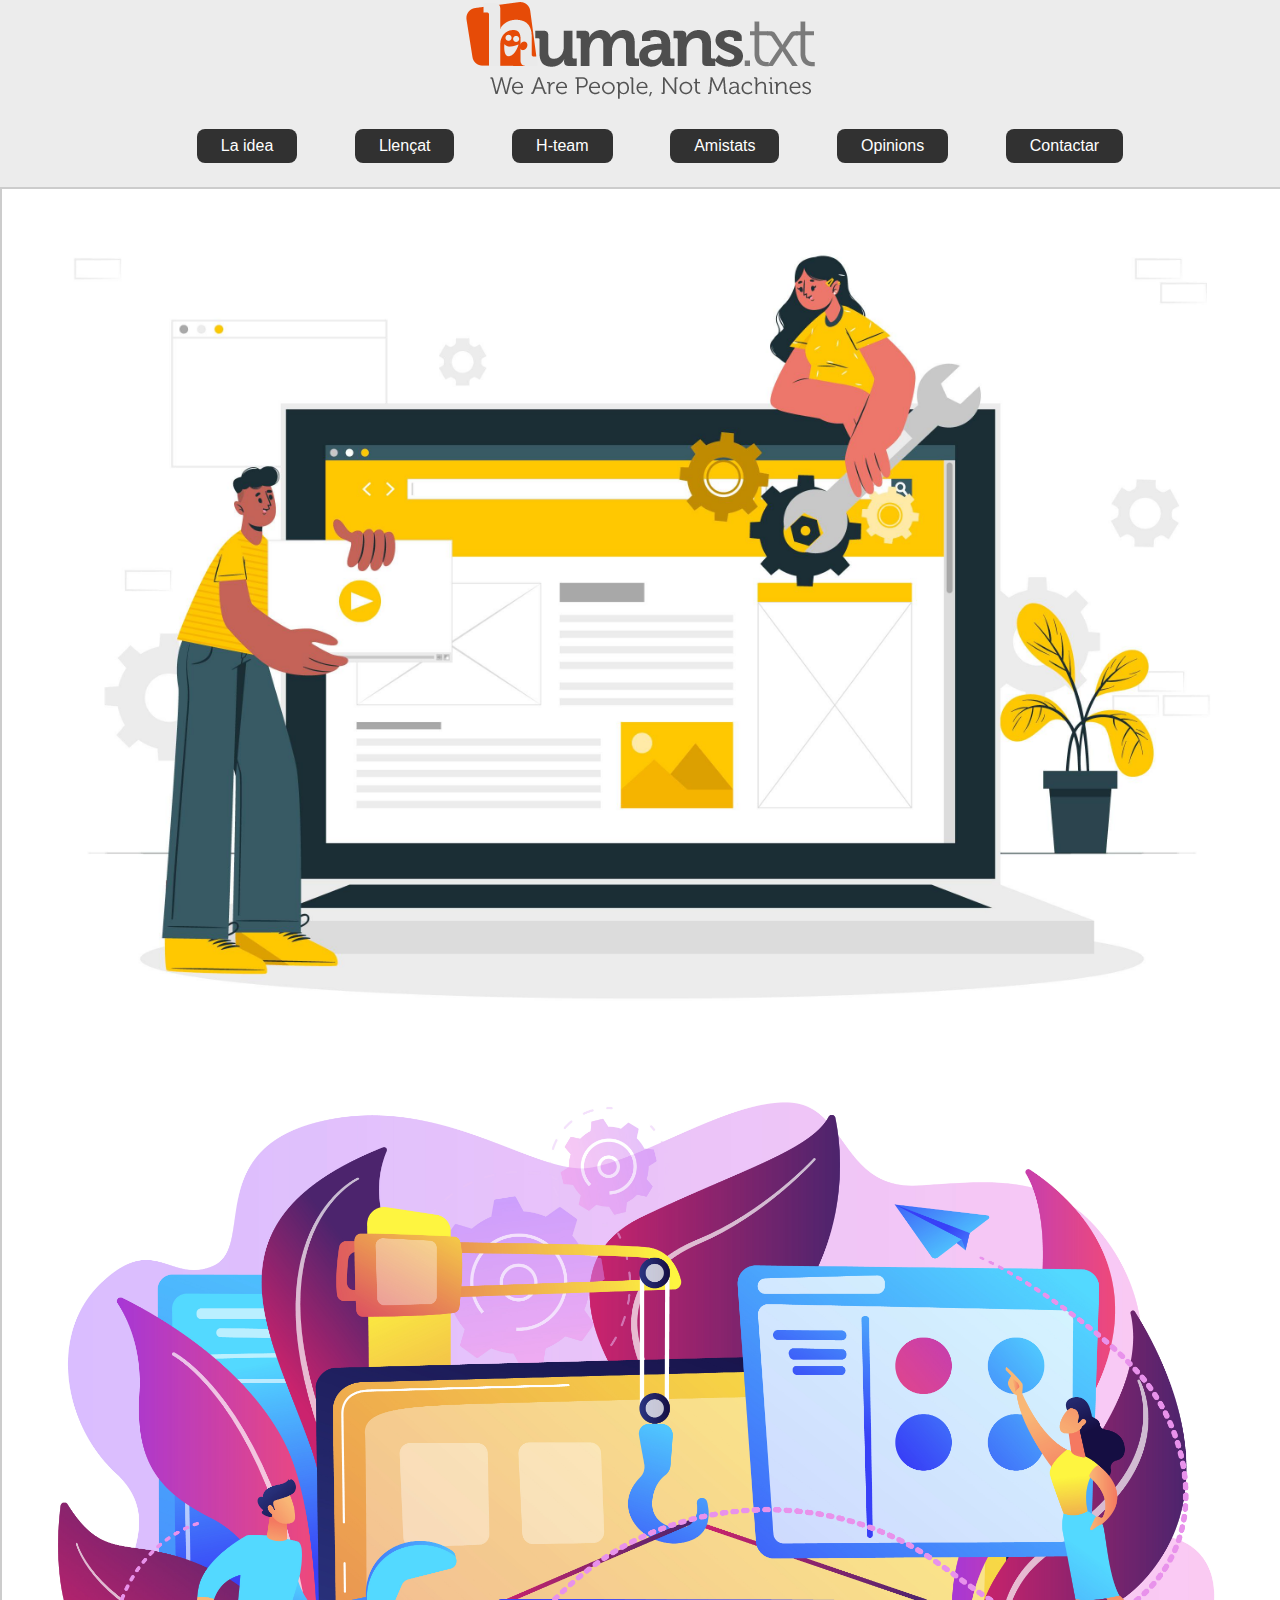
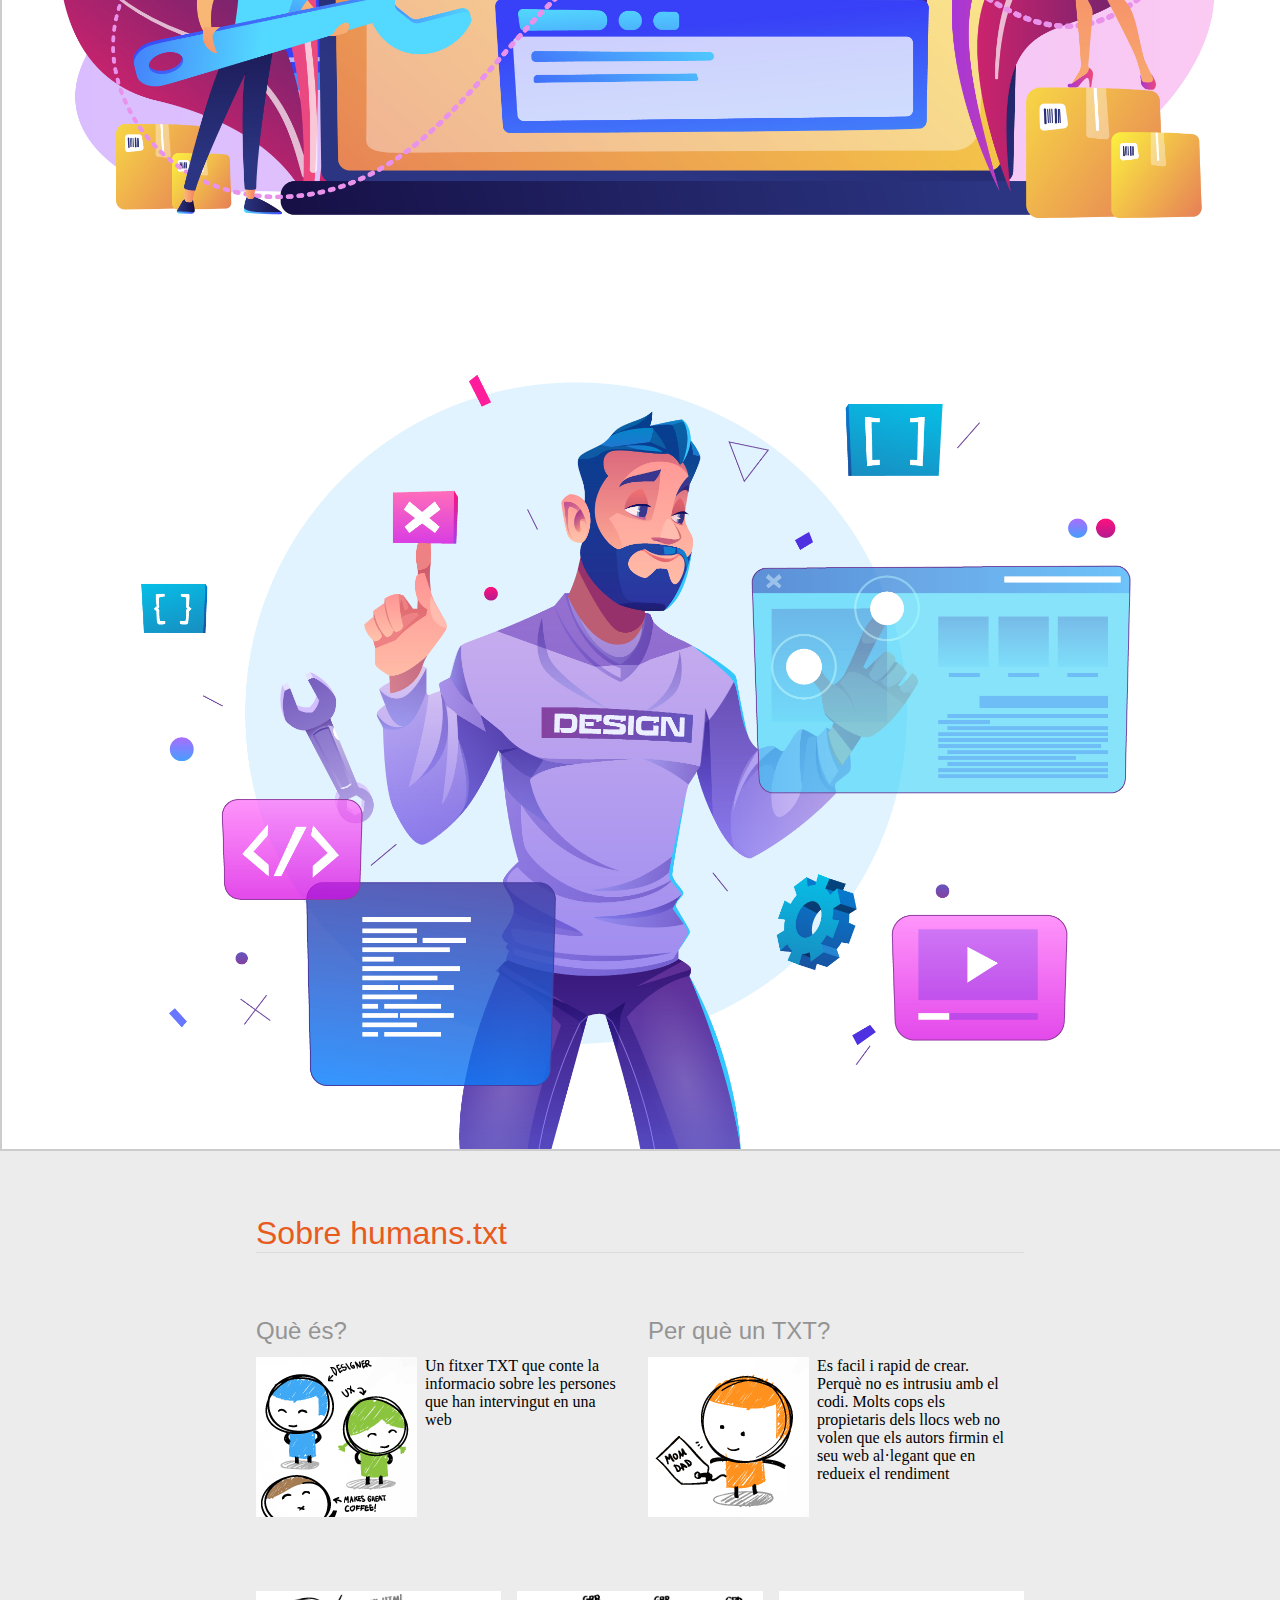
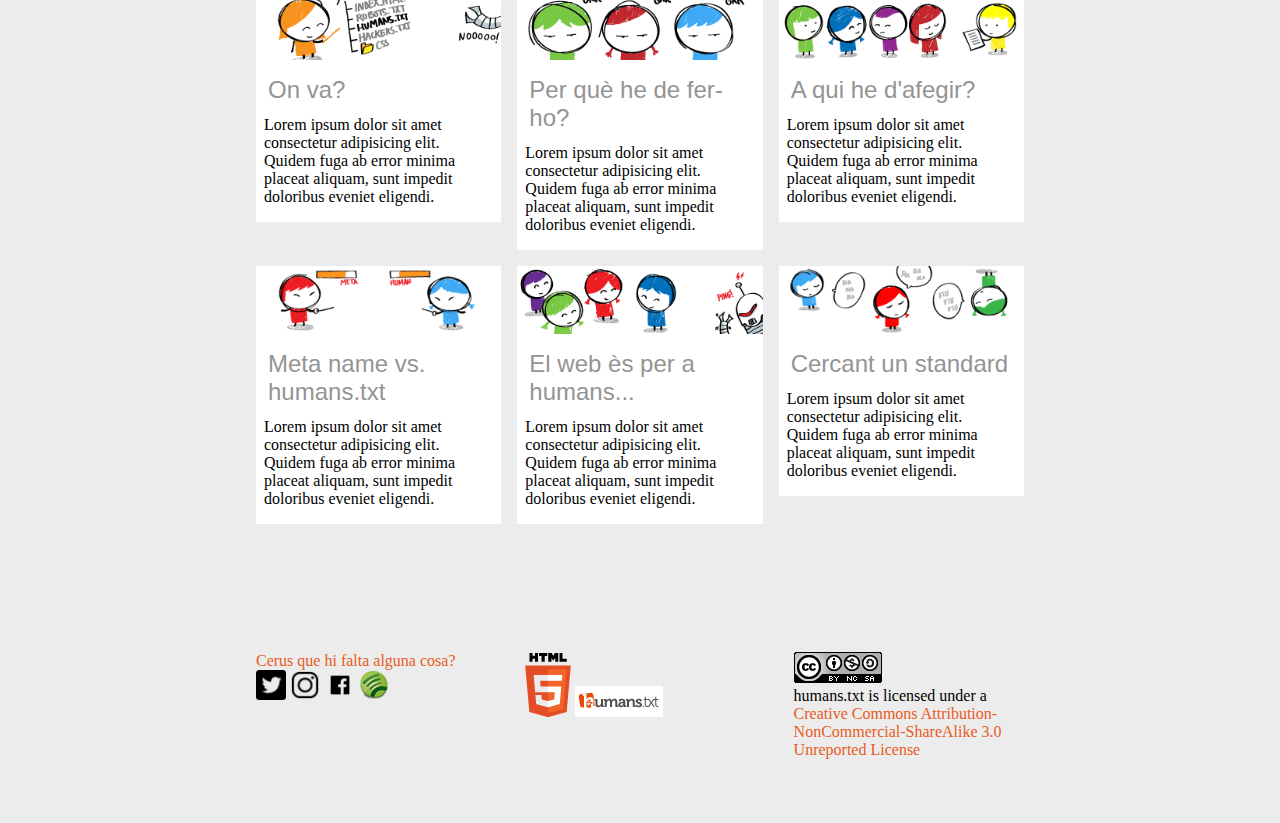
==== commit 00551926: "add: styling to sections and formatting" ====
--- a/index.html
+++ b/index.html
@@ -31,23 +31,30 @@
         <img src="./img/slider/03.jpg" alt="img03">
 
     </div>
+    
     <h1 class="underlined">Sobre humans.txt</h1>
 
     <article class="section-container">
         <section class="small-section1">
             <h3>Què és?</h3>
-            <img src="./img/01-what-is-humans-txt.png" alt="What is humans?">
-            <p>Un fitxer TXT que conte la informacio sobre les persones que
-                han intervingut en una web</p>
+            <div>
+                <img src="./img/01-what-is-humans-txt.png" alt="What is humans?">
+                <p>Un fitxer TXT que conte la informacio sobre les persones que
+                    han intervingut en una web</p>
+            </div>
+          
         </section>
 
         <section class="small-section2">
             <h3>Per què un TXT?</h3>
-            <img src="./img/02-why-a-txt.png" alt="Why a txt?">
+            <div>
+                  <img src="./img/02-why-a-txt.png" alt="Why a txt?">
             <p>Es facil i rapid de crear. Perquè no es intrusiu amb el codi.
                 Molts cops els propietaris dels llocs web no volen que els
                 autors firmin el seu web al·legant que en redueix el
                 rendiment</p>
+            </div>
+          
         </section>
 
         <section class="normal-section1">
@@ -100,14 +107,22 @@
     </article>
     <footer>
         <div>
-            <p> <a class="highlighted-hyperlink" href="#">Cerus que hi falta alguna cosa?</a></p>
+            <p> <a  class="highlighted-hyperlink" href="#">Cerus que hi falta alguna cosa?</a></p>
+            <div>
+                <img class="small-logo" src="./img/twitter-logo.png" alt="twitter-logo">
+                <img class="small-logo" src="./img/intagram-logo.png" alt="instagram-logo">
+                <img class="small-logo" src="./img/facebook-logo.png" alt="facebook-logo">
+
+                <img class="small-logo" src="./img/spotify.png" alt="spotify">
+            </div>
         </div>
         <div>
             <img src="./img/ico-html5.png" alt="html5">
-            <img src="./img/logo-humans.png" alt="humans_logo">
+            <img src="./img/humanstxt-isolated-blank.gif" alt="humans_logo">
         </div>
         <div>
             <img src="./img/CC.png" alt="CopyRight">
+            <p>humans.txt is licensed under a <a class="highlighted-hyperlink" href="#">Creative Commons Attribution-NonCommercial-ShareAlike 3.0 Unreported License</a></p>
         </div>
     </footer>
 </body>
--- a/styles/index.css
+++ b/styles/index.css
@@ -1,34 +1,90 @@
 /*TODO: acabar slider*/
+/*SET MARGIN*/
+
+h1,
+article {
+  margin: 5% 20%;
+}
+
 /*SLIDER */
 .slider {
-    position: relative;
-    width: 100%;
-    margin: auto;
-    overflow: hidden;
-    border: 2px solid #ccc; 
+  position: relative;
+  width: 100%;
+  margin: auto;
+  overflow: hidden;
+  border: 2px solid #ccc;
 }
 
 .slider img {
-    width: 100%;
-    display: block;
-    transition: transform 0.5s;
+  width: 100%;
+  display: block;
+  transition: transform 0.5s;
 }
-
 
 /*SECTIONS*/
 .section-container {
-    display: grid;
-    grid-template-columns: repeat(6, 1fr);
-    grid-template-rows: repeat(3, 1fr);
-    gap: 1em;
+  display: grid;
+  grid-template-columns: repeat(6, 1fr);
+  grid-template-rows: repeat(3, 1fr);
+  gap: 1em;
 }
 
+.small-section1 {
+  grid-area: 1 / 1 / 2 / 4;
+}
+.small-section2 {
+  grid-area: 1 / 4 / 2 / 7;
+}
+.normal-section1 {
+  grid-area: 2 / 1 / 3 / 3;
+}
+.normal-section2 {
+  grid-area: 2 / 3 / 3 / 5;
+}
+.normal-section3 {
+  grid-area: 2 / 5 / 3 / 7;
+}
+.normal-section4 {
+  grid-area: 3 / 1 / 4 / 3;
+}
+.normal-section5 {
+  grid-area: 3 / 3 / 4 / 5;
+}
+.normal-section6 {
+  grid-area: 3 / 5 / 4 / 7;
+}
 
-.small-section1 { grid-area: 1 / 1 / 2 / 4; }
-.small-section2 { grid-area: 1 / 4 / 2 / 7; }
-.normal-section1 { grid-area: 2 / 1 / 3 / 3; }
-.normal-section2 { grid-area: 2 / 3 / 3 / 5; }
-.normal-section3 { grid-area: 2 / 5 / 3 / 7; }
-.normal-section4 { grid-area: 3 / 1 / 4 / 3; }
-.normal-section5 { grid-area: 3 / 3 / 4 / 5; }
-.normal-section6 { grid-area: 3 / 5 / 4 / 7; }+.section-container section:not(.small-section1):not(.small-section2) {
+  background-color: white;
+  height: min-content;
+}
+
+.section-container section img {
+  width: 100%;
+}
+
+.section-container h3 {
+  font-weight: 100;
+  font-size: 1.5em;
+  margin: 0.5em;
+  color: #949494;
+}
+
+.section-container p {
+  margin: 0em 0.5em 1em;
+}
+
+.small-section1 h3,
+.small-section2 h3 {
+  margin: 0em 0em 0.5em 0em;
+}
+
+.small-section1 div,
+.small-section2 div {
+  display: flex;
+}
+
+.small-section1 img, .small-section2 img{
+    width: 60%;
+    height: 20%;
+}
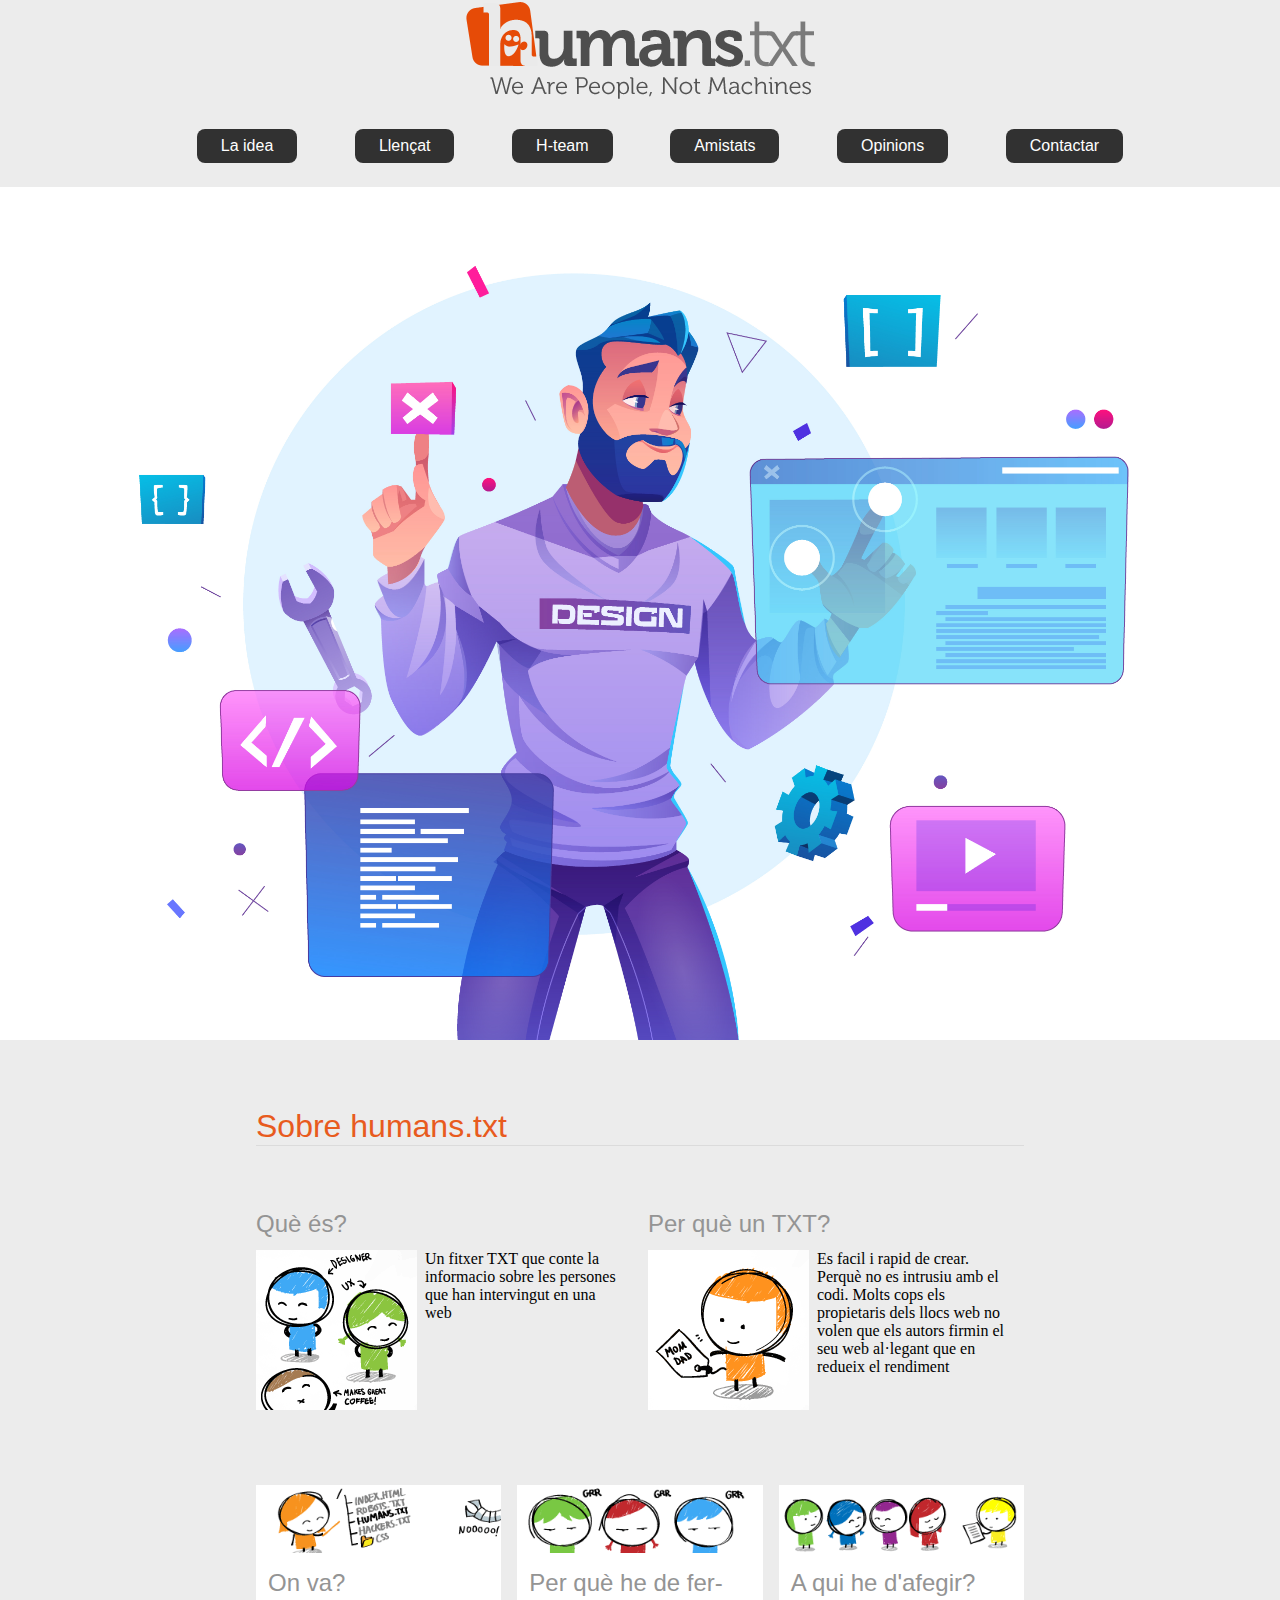
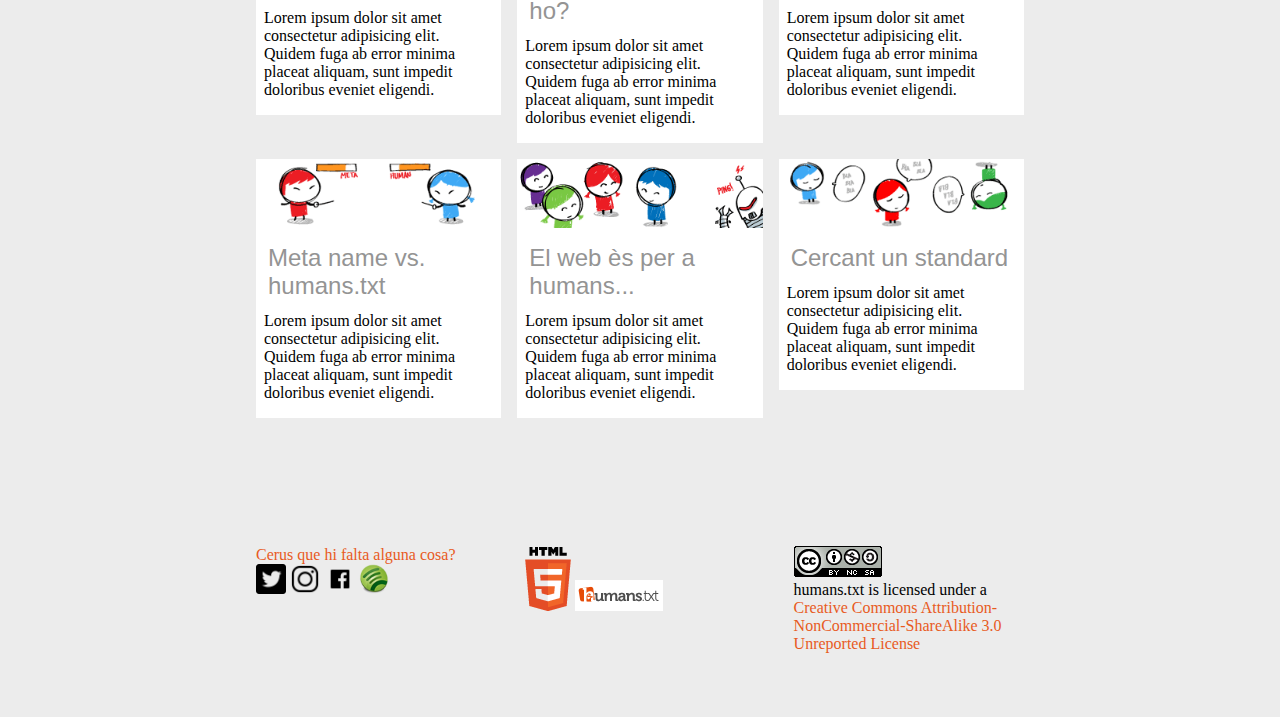
==== commit b5e5a409: "add: finishing touches" ====
--- a/index.html
+++ b/index.html
@@ -1,130 +1,145 @@
 <!DOCTYPE html>
 <html lang="en">
 
-<head>
-    <meta charset="UTF-8">
-    <meta name="viewport" content="width=device-width, initial-scale=1.0">
-    <title>Maquetació</title>
-    <link rel="stylesheet" href="../styles/styles.css">
-    <link rel="stylesheet" href="../styles/index.css">
-</head>
+    <head>
+        <meta charset="UTF-8">
+        <meta name="viewport" content="width=device-width, initial-scale=1.0">
+        <title>Maquetació</title>
+        <link rel="stylesheet" href="../styles/styles.css">
+        <link rel="stylesheet" href="../styles/index.css">
+    </head>
 
-<body>
-    <header class="main-header">
-        <div class="logo-container">
-            <a href="./index.html"><img src="./img/logo-humans.png" alt="Humans logo"></a>
+    <body>
+        <header class="main-header">
+            <div class="logo-container">
+                <a href="./index.html"><img src="./img/logo-humans.png"
+                        alt="Humans logo"></a>
+            </div>
+            <nav>
+                <ul>
+                    <li><a href="#">La idea</a></li>
+                    <li><a href="#">Llençat</a></li>
+                    <li><a href="#">H-team</a></li>
+                    <li><a href="#">Amistats</a></li>
+                    <li><a href="#">Opinions</a></li>
+                    <li><a href="./contactar.html">Contactar</a></li>
+                </ul>
+            </nav>
+        </header>
+        <div class="slider">
+            <img src="./img/slider/03.jpg" alt="img01">
         </div>
-        <nav>
-            <ul>
-                <li><a href="#">La idea</a></li>
-                <li><a href="#">Llençat</a></li>
-                <li><a href="#">H-team</a></li>
-                <li><a href="#">Amistats</a></li>
-                <li><a href="#">Opinions</a></li>
-                <li><a href="./contactar.html">Contactar</a></li>
-            </ul>
-        </nav>
-    </header>
-    <div class="slider">
-        <img src="./img/slider/01.jpg" alt="img01">
-        <img src="./img/slider/02.jpg" alt="img02">
-        <img src="./img/slider/03.jpg" alt="img03">
 
-    </div>
-    
-    <h1 class="underlined">Sobre humans.txt</h1>
+        <h1 class="underlined">Sobre humans.txt</h1>
 
-    <article class="section-container">
-        <section class="small-section1">
-            <h3>Què és?</h3>
+        <article class="section-container">
+            <section class="small-section1">
+                <h3>Què és?</h3>
+                <div>
+                    <img src="./img/01-what-is-humans-txt.png"
+                        alt="What is humans?">
+                    <p>Un fitxer TXT que conte la informacio sobre les persones
+                        que
+                        han intervingut en una web</p>
+                </div>
+
+            </section>
+
+            <section class="small-section2">
+                <h3>Per què un TXT?</h3>
+                <div>
+                    <img src="./img/02-why-a-txt.png" alt="Why a txt?">
+                    <p>Es facil i rapid de crear. Perquè no es intrusiu amb el
+                        codi.
+                        Molts cops els propietaris dels llocs web no volen que
+                        els
+                        autors firmin el seu web al·legant que en redueix el
+                        rendiment</p>
+                </div>
+
+            </section>
+
+            <section class="normal-section1">
+                <img src="./img/03-where-is-located.png"
+                    alt="Where is located?">
+                <h3>On va?</h3>
+                <p>Lorem ipsum dolor sit amet consectetur adipisicing elit.
+                    Quidem fuga ab error minima placeat aliquam, sunt impedit
+                    doloribus eveniet eligendi.</p>
+            </section>
+
+            <section class="normal-section2">
+                <img src="./img/04-why-should-i.png" alt="Why should I?">
+                <h3>Per què he de fer-ho?</h3>
+                <p>Lorem ipsum dolor sit amet consectetur adipisicing elit.
+                    Quidem fuga ab error minima placeat aliquam, sunt impedit
+                    doloribus eveniet eligendi.</p>
+            </section>
+
+            <section class="normal-section3">
+                <img src="./img/05-who-should-i-mention.png"
+                    alt="Who should I mention?">
+                <h3>A qui he d'afegir?</h3>
+                <p>Lorem ipsum dolor sit amet consectetur adipisicing elit.
+                    Quidem fuga ab error minima placeat aliquam, sunt impedit
+                    doloribus eveniet eligendi.</p>
+            </section>
+
+            <section class="normal-section4">
+                <img src="./img/06-meta-name-or-humans-txt.png"
+                    alt="Meta name or humans txt?">
+                <h3>Meta name vs. humans.txt</h3>
+                <p>Lorem ipsum dolor sit amet consectetur adipisicing elit.
+                    Quidem fuga ab error minima placeat aliquam, sunt impedit
+                    doloribus eveniet eligendi.</p>
+            </section>
+
+            <section class="normal-section5">
+                <img src="./img/07-the-internet-is-for-humans.png"
+                    alt="The internet is for humans">
+                <h3>El web ès per a humans...</h3>
+                <p>Lorem ipsum dolor sit amet consectetur adipisicing elit.
+                    Quidem fuga ab error minima placeat aliquam, sunt impedit
+                    doloribus eveniet eligendi.</p>
+            </section>
+
+            <section class="normal-section6">
+                <img src="./img/08-looking-for-a-standard.png"
+                    alt="Looking for a standard">
+                <h3>Cercant un standard</h3>
+                <p>Lorem ipsum dolor sit amet consectetur adipisicing elit.
+                    Quidem fuga ab error minima placeat aliquam, sunt impedit
+                    doloribus eveniet eligendi.</p>
+            </section>
+        </article>
+        <footer>
             <div>
-                <img src="./img/01-what-is-humans-txt.png" alt="What is humans?">
-                <p>Un fitxer TXT que conte la informacio sobre les persones que
-                    han intervingut en una web</p>
+                <p> <a class="highlighted-hyperlink" href="#">Cerus que hi falta
+                        alguna cosa?</a></p>
+                <div>
+                    <img class="small-logo" src="./img/twitter-logo.png"
+                        alt="twitter-logo">
+                    <img class="small-logo" src="./img/intagram-logo.png"
+                        alt="instagram-logo">
+                    <img class="small-logo" src="./img/facebook-logo.png"
+                        alt="facebook-logo">
+
+                    <img class="small-logo" src="./img/spotify.png"
+                        alt="spotify">
+                </div>
             </div>
-          
-        </section>
-
-        <section class="small-section2">
-            <h3>Per què un TXT?</h3>
             <div>
-                  <img src="./img/02-why-a-txt.png" alt="Why a txt?">
-            <p>Es facil i rapid de crear. Perquè no es intrusiu amb el codi.
-                Molts cops els propietaris dels llocs web no volen que els
-                autors firmin el seu web al·legant que en redueix el
-                rendiment</p>
+                <img src="./img/ico-html5.png" alt="html5">
+                <img src="./img/humanstxt-isolated-blank.gif" alt="humans_logo">
             </div>
-          
-        </section>
-
-        <section class="normal-section1">
-            <img src="./img/03-where-is-located.png" alt="Where is located?">
-            <h3>On va?</h3>
-            <p>Lorem ipsum dolor sit amet consectetur adipisicing elit.
-                Quidem fuga ab error minima placeat aliquam, sunt impedit
-                doloribus eveniet eligendi.</p>
-        </section>
-
-        <section class="normal-section2">
-            <img src="./img/04-why-should-i.png" alt="Why should I?">
-            <h3>Per què he de fer-ho?</h3>
-            <p>Lorem ipsum dolor sit amet consectetur adipisicing elit.
-                Quidem fuga ab error minima placeat aliquam, sunt impedit
-                doloribus eveniet eligendi.</p>
-        </section>
-
-        <section class="normal-section3">
-            <img src="./img/05-who-should-i-mention.png" alt="Who should I mention?">
-            <h3>A qui he d'afegir?</h3>
-            <p>Lorem ipsum dolor sit amet consectetur adipisicing elit.
-                Quidem fuga ab error minima placeat aliquam, sunt impedit
-                doloribus eveniet eligendi.</p>
-        </section>
-
-        <section class="normal-section4">
-            <img src="./img/06-meta-name-or-humans-txt.png" alt="Meta name or humans txt?">
-            <h3>Meta name vs. humans.txt</h3>
-            <p>Lorem ipsum dolor sit amet consectetur adipisicing elit.
-                Quidem fuga ab error minima placeat aliquam, sunt impedit
-                doloribus eveniet eligendi.</p>
-        </section>
-
-        <section class="normal-section5">
-            <img src="./img/07-the-internet-is-for-humans.png" alt="The internet is for humans">
-            <h3>El web ès per a humans...</h3>
-            <p>Lorem ipsum dolor sit amet consectetur adipisicing elit.
-                Quidem fuga ab error minima placeat aliquam, sunt impedit
-                doloribus eveniet eligendi.</p>
-        </section>
-
-        <section class="normal-section6">
-            <img src="./img/08-looking-for-a-standard.png" alt="Looking for a standard">
-            <h3>Cercant un standard</h3>
-            <p>Lorem ipsum dolor sit amet consectetur adipisicing elit.
-                Quidem fuga ab error minima placeat aliquam, sunt impedit
-                doloribus eveniet eligendi.</p>
-        </section>
-    </article>
-    <footer>
-        <div>
-            <p> <a  class="highlighted-hyperlink" href="#">Cerus que hi falta alguna cosa?</a></p>
             <div>
-                <img class="small-logo" src="./img/twitter-logo.png" alt="twitter-logo">
-                <img class="small-logo" src="./img/intagram-logo.png" alt="instagram-logo">
-                <img class="small-logo" src="./img/facebook-logo.png" alt="facebook-logo">
-
-                <img class="small-logo" src="./img/spotify.png" alt="spotify">
+                <img src="./img/CC.png" alt="CopyRight">
+                <p>humans.txt is licensed under a <a
+                        class="highlighted-hyperlink" href="#">Creative Commons
+                        Attribution-NonCommercial-ShareAlike 3.0 Unreported
+                        License</a></p>
             </div>
-        </div>
-        <div>
-            <img src="./img/ico-html5.png" alt="html5">
-            <img src="./img/humanstxt-isolated-blank.gif" alt="humans_logo">
-        </div>
-        <div>
-            <img src="./img/CC.png" alt="CopyRight">
-            <p>humans.txt is licensed under a <a class="highlighted-hyperlink" href="#">Creative Commons Attribution-NonCommercial-ShareAlike 3.0 Unreported License</a></p>
-        </div>
-    </footer>
-</body>
+        </footer>
+    </body>
 
 </html>--- a/styles/index.css
+++ b/styles/index.css
@@ -1,5 +1,4 @@
-/*TODO: acabar slider*/
-/*SET MARGIN*/
+@import url('./styles.css');
 
 h1,
 article {
@@ -7,18 +6,8 @@
 }
 
 /*SLIDER */
-.slider {
-  position: relative;
-  width: 100%;
-  margin: auto;
-  overflow: hidden;
-  border: 2px solid #ccc;
-}
-
 .slider img {
   width: 100%;
-  display: block;
-  transition: transform 0.5s;
 }
 
 /*SECTIONS*/
@@ -84,7 +73,9 @@
   display: flex;
 }
 
-.small-section1 img, .small-section2 img{
-    width: 60%;
-    height: 20%;
+.small-section1 img, .small-section2 img {
+  width: 10em;
+  height: 10em;
+  object-fit: cover;
 }
+
